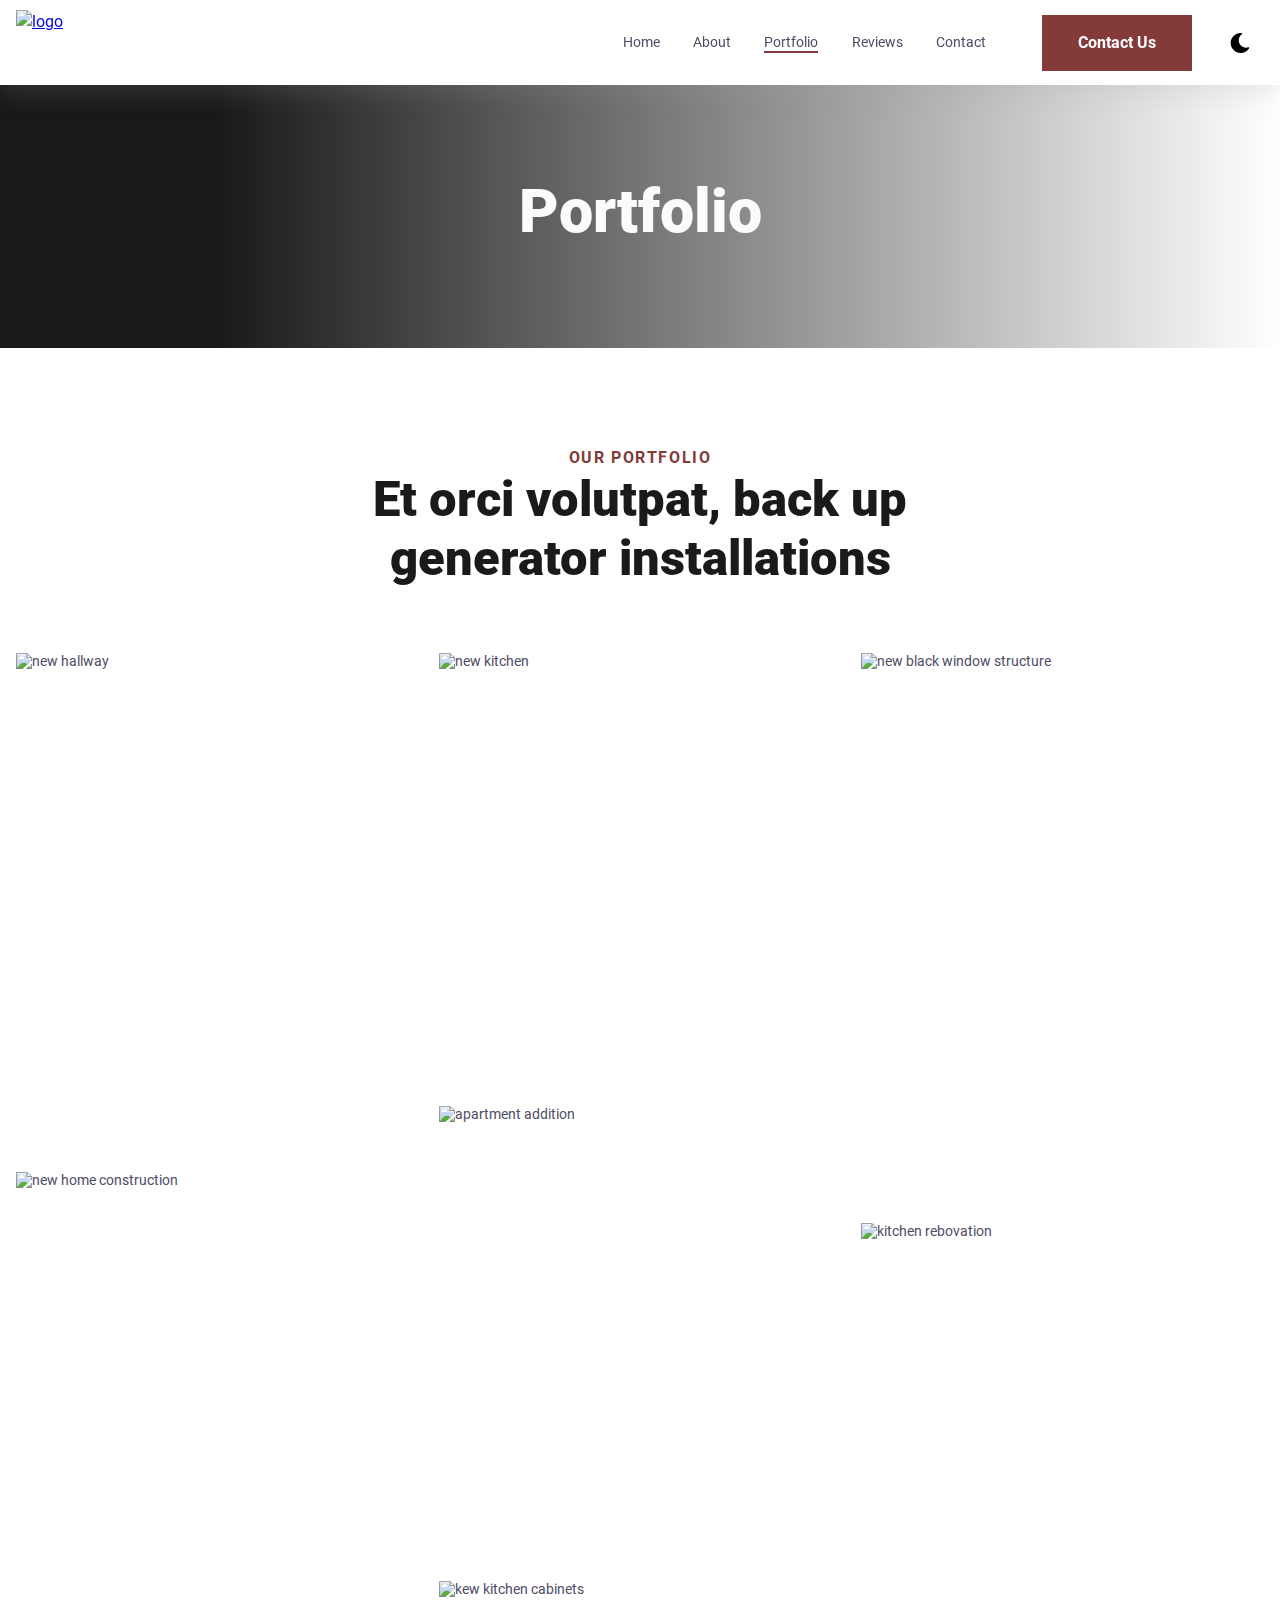
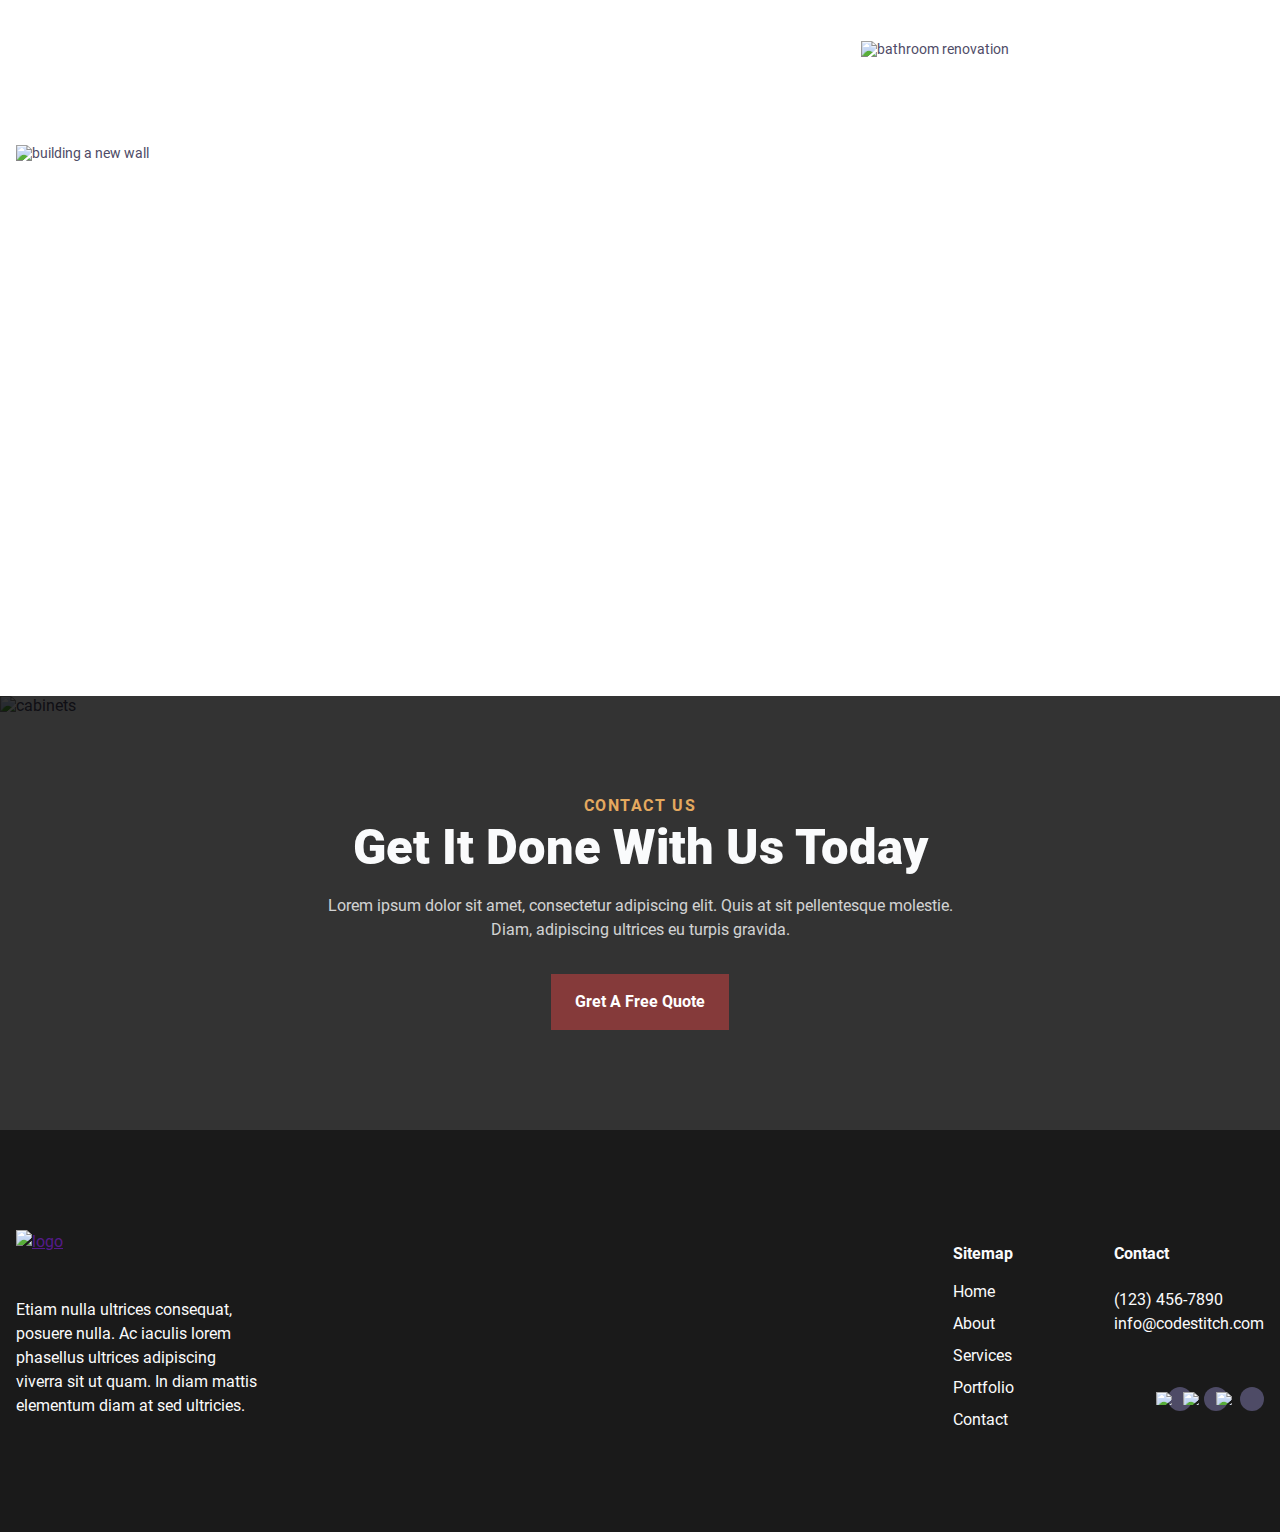
==== services.html @ 7a1024f4 "Initial Commit" ====
<!DOCTYPE html>
<html lang="en">
<head>
    <meta charset="UTF-8">
    <meta http-equiv="X-UA-Compatible" content="IE=edge">
    <meta name="viewport" content="width=device-width, initial-scale=1.0">

    <!--Swap our for actual link-->
    <link rel="canonical" href="https://www.website.com/">

    <meta name="description" content="Meta description for the page">
    <meta name="keywords" content="">

    <!--Social Media Display-->
    <meta property="og:title" content="Title that shows up on google searches"/>
    <meta property="og:description" content="Meta description for the page"/>
    <meta property="og:type" content="website" />
    <meta property="og:url" content="Official link for that page (https://www.site.com)"/>
    <meta property="og:image" content="/assets/images/social.jpg"/>
    <meta property="og:image:secure_url" content="/assets/images/social.jpg"/>

    <!--Favicons-->
    <link rel="apple-touch-icon" sizes="180x180" href="/assets/favicons/apple-touch-icon.png">
    <link rel="icon" type="image/png" sizes="32x32" href="/assets/favicons/favicon-32x32.png?v1">
    <link rel="icon" type="image/png" sizes="16x16" href="/assets/favicons/favicon-16x16.png">
    <link rel="manifest" href="/assets/favicons/site.webmanifest">
    <meta name="msapplication-TileColor" content="#da532c">
    <meta name="theme-color" content="#ffffff">

    <!-- Preload -->
    <link rel="preload" as="image" href="assets/images/logo-light.png">
    <link rel="preload" as="font" type="font/woff2" href="/assets/fonts/roboto-v29-latin-regular.woff2" crossorigin>
    <link rel="preload" as="font" type="font/woff2" href="/assets/fonts/roboto-v29-latin-700.woff2" crossorigin>

    <link rel="stylesheet" href="/css/core-styles.css">
    <link rel="stylesheet" href="/css/portfolio.css">
    <link rel="stylesheet" href="/css/dark.css">

    <title>Service Keyword Phrase | Company Name | City, State</title>
</head>
<body>
    <!--Screen reader skip main nav-->
    <a class="skip" aria-label="skip to main content" href="#main">Click To Skip To Main Content</a>

    <!-- ============================================ -->
    <!--                 Navigation                   -->
    <!-- ============================================ -->

    <header id="cs-navigation">
        <div class="cs-container">
            <!--Nav Logo-->
            <a href="/index.html" class="cs-logo" aria-label="back to home">
                <img src="https://csimg.nyc3.cdn.digitaloceanspaces.com/Icons%2Flogo-black.svg" alt="logo" width="210" height="29" aria-hidden="true" decoding="async">
            </a>
            <!--Navigation List-->
            <nav class="cs-nav" role="navigation">
                <!--Mobile Nav Toggle-->
                <button class="cs-toggle" aria-label="mobile menu toggle">
                    <div class="cs-box" aria-hidden="true">
                        <span class="cs-line cs-line1" aria-hidden="true"></span>
                        <span class="cs-line cs-line2" aria-hidden="true"></span>
                        <span class="cs-line cs-line3" aria-hidden="true"></span>
                    </div>
                </button>
                <!-- We need a wrapper div so we can set a fixed height on the cs-ul in case the nav list gets too long from too many dropdowns being opened and needs to have an overflow scroll. This wrapper acts as the background so it can go the full height of the screen and not cut off any overflowing nav items while the cs-ul stops short of the bottom of the screen, which keeps all nav items in view no matter how mnay there are-->
                <div class="cs-ul-wrapper">
                    <ul id="cs-expanded" class="cs-ul" aria-expanded="false">
                        <li class="cs-li">
                            <a href="/index.html" class="cs-li-link">
                                Home
                            </a>
                        </li>
                        <li class="cs-li">
                            <a href="/about.html" class="cs-li-link">
                                About
                            </a>
                        </li>
                        <li class="cs-li">
                            <a href="/portfolio.html" class="cs-li-link cs-active">
                                Portfolio
                            </a>
                        </li>
                        <li class="cs-li">
                            <a href="/reviews.html" class="cs-li-link">
                                Reviews
                            </a>
                        </li>
                        <li class="cs-li">
                            <a href="/contact.html" class="cs-li-link">
                                Contact
                            </a>
                        </li>
                    </ul>
                </div>
            </nav>
            <a href="/contact.html" class="cs-button-solid cs-nav-button">Contact Us</a>
            <!--Dark Mode toggle, uncomment button code if you want to enable a dark mode toggle-->
            <button id="dark-mode-toggle" aria-label="dark mode toggle">
                <svg class="cs-moon" xmlns="http://www.w3.org/2000/svg" viewBox="0 0 480 480" style="enable-background:new 0 0 480 480" xml:space="preserve"><path d="M459.782 347.328c-4.288-5.28-11.488-7.232-17.824-4.96-17.76 6.368-37.024 9.632-57.312 9.632-97.056 0-176-78.976-176-176 0-58.4 28.832-112.768 77.12-145.472 5.472-3.712 8.096-10.4 6.624-16.832S285.638 2.4 279.078 1.44C271.59.352 264.134 0 256.646 0c-132.352 0-240 107.648-240 240s107.648 240 240 240c84 0 160.416-42.688 204.352-114.176 3.552-5.792 3.04-13.184-1.216-18.496z"/></svg>
                <img class="cs-sun" aria-hidden="true" src="https://csimg.nyc3.cdn.digitaloceanspaces.com/Icons%2Fsun.svg" decoding="async" alt="moon" width="15" height="15">
            </button>
        </div>
    </header>

    <main id="main">
        <!-- ============================================ -->
        <!--                   Banner                     -->
        <!-- ============================================ -->

        <div id="banner-712">
            <div class="cs-container">
                <span class="cs-int-title">Portfolio</span>
            </div>
            <!--Background Image-->
            <picture class="cs-background">
                <!--Mobile Image-->
                <source media="(max-width: 600px)" srcset="https://csimg.nyc3.cdn.digitaloceanspaces.com/Images%2FMISC%2Fpills.jpg">
                <!--Tablet and above Image-->
                <source media="(min-width: 601px)" srcset="https://csimg.nyc3.cdn.digitaloceanspaces.com/Images%2FMISC%2Fpills.jpg">
                <img loading="lazy" decoding="async" src="https://csimg.nyc3.cdn.digitaloceanspaces.com/Images%2FMISC%2Fpills.jpg" alt="pills" width="1280" height="568" aria-hidden="true">
            </picture>
        </div>

        <!-- ============================================ -->
        <!--                   Gallery                    -->
        <!-- ============================================ -->

        <section id="gallery-48">
            <div class="cs-container">
                <div class="cs-content">
                    <span class="cs-topper">Our Portfolio</span>
                    <h2 class="cs-title">Et orci volutpat, back up generator installations</h2>
                </div>
                <div class="cs-image-group">
                    <div class="cs-row cs-row-1">
                        <!-- Row 1-->
                        <picture class="cs-picture cs-picture-1">
                            <source media="(max-width: 600px)" srcset="https://csimg.nyc3.digitaloceanspaces.com/Gallery/port1-m.jpg">
                            <source media="(min-width: 601px)" srcset="https://csimg.nyc3.digitaloceanspaces.com/Gallery/port1.jpg">
                            <img loading="lazy" decoding="async" src="https://csimg.nyc3.digitaloceanspaces.com/Gallery/port1.jpg" alt="new hallway" width="420" height="567">
                        </picture>
                        <picture class="cs-picture cs-picture-2">
                            <source media="(max-width: 600px)" srcset="https://csimg.nyc3.digitaloceanspaces.com/Gallery/port4-m.jpg">
                            <source media="(min-width: 601px)" srcset="https://csimg.nyc3.digitaloceanspaces.com/Gallery/port4.jpg">
                            <img loading="lazy" decoding="async" src="https://csimg.nyc3.digitaloceanspaces.com/Gallery/port4.jpg" alt="new home construction" width="420" height="630">
                        </picture>
                        <picture class="cs-picture cs-picture-3">
                            <source media="(max-width: 600px)" srcset="https://csimg.nyc3.digitaloceanspaces.com/Gallery/port7-m.jpg">
                            <source media="(min-width: 601px)" srcset="https://csimg.nyc3.digitaloceanspaces.com/Gallery/port7.jpg">
                            <img loading="lazy" decoding="async" src="https://csimg.nyc3.digitaloceanspaces.com/Gallery/port7.jpg" alt="building a new wall" width="420" height="512">
                        </picture>
                        <!-- To add more images, copy and paste this row's picture tags here in order from cs-picture-1 to cs-picture-3 and they will maintain the same layout-->
                    </div>
                    <!-- Row 2 -->
                    <div class="cs-row cs-row-2">
                        <picture class="cs-picture cs-picture-1">
                            <source media="(max-width: 600px)" srcset="https://csimg.nyc3.digitaloceanspaces.com/Gallery/port2-m.jpg">
                            <source media="(min-width: 601px)" srcset="https://csimg.nyc3.digitaloceanspaces.com/Gallery/port2.jpg">
                            <img loading="lazy" decoding="async" src="https://csimg.nyc3.digitaloceanspaces.com/Gallery/port2.jpg" alt="new kitchen" width="420" height="492">
                        </picture>
                        <picture class="cs-picture cs-picture-2">
                            <source media="(max-width: 600px)" srcset="https://csimg.nyc3.digitaloceanspaces.com/Gallery/port5-m.jpg">
                            <source media="(min-width: 601px)" srcset="https://csimg.nyc3.digitaloceanspaces.com/Gallery/port5.jpg">
                            <img loading="lazy" decoding="async" src="https://csimg.nyc3.digitaloceanspaces.com/Gallery/port5.jpg" alt="apartment addition" width="420" height="517">
                        </picture>
                        <picture class="cs-picture cs-picture-3">
                            <source media="(max-width: 600px)" srcset="https://csimg.nyc3.digitaloceanspaces.com/Gallery/port8-m.jpg">
                            <source media="(min-width: 601px)" srcset="https://csimg.nyc3.digitaloceanspaces.com/Gallery/port8.jpg">
                            <img loading="lazy" decoding="async" src="https://csimg.nyc3.digitaloceanspaces.com/Gallery/port8.jpg" alt="kew kitchen cabinets" width="420" height="629">
                        </picture>
                        <!-- To add more images, copy and paste this row's picture tags here in order from cs-picture-1 to cs-picture-3 and they will maintain the same layout-->
                    </div>
                    <!-- Row 3 -->
                    <div class="cs-row cs-row-3">
                        <picture class="cs-picture cs-picture-1">
                            <source media="(max-width: 600px)" srcset="https://csimg.nyc3.digitaloceanspaces.com/Gallery/port3-m.jpg">
                            <source media="(min-width: 601px)" srcset="https://csimg.nyc3.digitaloceanspaces.com/Gallery/port3.jpg">
                            <img loading="lazy" decoding="async" src="https://csimg.nyc3.digitaloceanspaces.com/Gallery/port3.jpg" alt="new black window structure" width="420" height="625">
                        </picture>
                        <picture class="cs-picture cs-picture-2">
                            <source media="(max-width: 600px)" srcset="https://csimg.nyc3.digitaloceanspaces.com/Gallery/port6-m.jpg">
                            <source media="(min-width: 601px)" srcset="https://csimg.nyc3.digitaloceanspaces.com/Gallery/port6.jpg">
                            <img loading="lazy" decoding="async" src="https://csimg.nyc3.digitaloceanspaces.com/Gallery/port6.jpg" alt="kitchen rebovation" width="420" height="452">
                        </picture>
                        <picture class="cs-picture cs-picture-3">
                            <source media="(max-width: 600px)" srcset="https://csimg.nyc3.digitaloceanspaces.com/Gallery/port9-m.jpg">
                            <source media="(min-width: 601px)" srcset="https://csimg.nyc3.digitaloceanspaces.com/Gallery/port9.jpg">
                            <img loading="lazy" decoding="async" src="https://csimg.nyc3.digitaloceanspaces.com/Gallery/port9.jpg" alt="bathroom renovation" width="420" height="629">
                        </picture>
                        <!-- To add more images, copy and paste this row's picture tags here in order from cs-picture-1 to cs-picture-3 and they will maintain the same layout-->
                    </div>
                </div>
            </div>
        </section>                   
                                
        <!-- ============================================ -->
        <!--                     CTA                      -->
        <!-- ============================================ -->

        <section id="cta-51">
            <div class="cs-container">
                <div class="cs-content">
                    <span class="cs-topper">Contact Us</span>
                    <h2 class="cs-title">Get It Done With Us Today</h2>
                    <p class="cs-text">
                        Lorem ipsum dolor sit amet, consectetur adipiscing elit. Quis at sit pellentesque molestie.  Diam, adipiscing ultrices eu turpis gravida.
                    </p>
                    <a href="" class="cs-button-solid">Gret A Free Quote</a>
                </div>
            </div>
            <!-- Background Image-->
            <picture class="cs-picture">
                <source media="(max-width: 600px)" srcset="https://csimg.nyc3.digitaloceanspaces.com/CTA/cabinets-m.jpg">
                <source media="(min-width: 601px)" srcset="https://csimg.nyc3.digitaloceanspaces.com/CTA/cabinets.jpg">
                <img loading="lazy" decoding="async" src="https://csimg.nyc3.digitaloceanspaces.com/CTA/cabinets.jpg" alt="cabinets" width="1920" height="1280" aria-hidden="true">
            </picture>
        </section>                                          
    </main>

    <!-- ============================================ -->
    <!--                   Footer                     -->
    <!-- ============================================ -->

    <footer id="cs-footer-269">
        <div class="cs-container">
            <!-- Logo Group -->
            <div class="cs-logo-group">
                <a aria-label="go back to home" class="cs-logo" href="">
                    <img class="cs-logo-img" aria-hidden="true" loading="lazy" decoding="async" src="https://csimg.nyc3.digitaloceanspaces.com/Footer/logo-light.svg" alt="logo" width="240" height="32">
                </a>
                <p class="cs-text">
                    Etiam nulla ultrices consequat, posuere nulla. Ac iaculis lorem phasellus ultrices adipiscing viverra sit ut quam. In diam mattis elementum diam at sed ultricies.
                </p>
            </div>
            <!-- Links -->
            <ul class="cs-nav">
                <li class="cs-nav-li">
                    <span class="cs-header">Sitemap</span>
                </li>
                <li class="cs-nav-li">
                    <a class="cs-nav-link" href="">Home</a>
                </li>
                <li class="cs-nav-li">
                    <a class="cs-nav-link" href="">About</a>
                </li>
                <li class="cs-nav-li">
                    <a class="cs-nav-link" href="">Services</a>
                </li>
                <li class="cs-nav-li">
                    <a class="cs-nav-link" href="">Portfolio</a>
                </li>
                <li class="cs-nav-li">
                    <a class="cs-nav-link" href="">Contact</a>
                </li>
            </ul>
            <!-- Contact Info -->
            <ul class="cs-contact">
                <li class="cs-nav-li">
                    <span class="cs-header">Contact</span>
                </li>
                <li class="cs-contact-li">
                    <a class="cs-contact-link" href="tel: 123-456-7890">(123) 456-7890</a>
                </li>
                <li class="cs-contact-li">
                    <a class="cs-contact-link" href="mailto:info@codestitch.com">info@codestitch.com</a>
                </li>
                <!-- Social Media -->
                <li class="cs-contact-li cs-social-group">
                    <div class="cs-social">
                        <a class="cs-social-link" aria-label="visit google profile" href="">
                            <img class="cs-social-img" aria-hidden="true" loading="lazy" decoding="async" src="https://csimg.nyc3.digitaloceanspaces.com/Social/google.svg" alt="google" width="11" height="11">
                        </a>
                        <a class="cs-social-link" aria-label="visit facebook profile" href="">
                            <img class="cs-social-img" aria-hidden="true" loading="lazy" decoding="async" src="https://csimg.nyc3.digitaloceanspaces.com/Social/Facebook.svg" alt="facebook" width="6" height="11">
                        </a>
                        <a class="cs-social-link" aria-label="visit instagram profile" href="">
                            <img class="cs-social-img" aria-hidden="true" loading="lazy" decoding="async" src="https://csimg.nyc3.digitaloceanspaces.com/Social/instagram.svg" alt="instagram" width="11" height="11">
                        </a>
                    </div>
                </li>
            </ul>
        </div>
    </footer>
                                

    <script defer src="/assets/js/nav.js"></script>
</body>
</html>
---- css/core-styles.css ----
/*-- -------------------------- -->
<---        Core Styles         -->
<--- -------------------------- -*/
/* Mobile */
@media only screen and (min-width: 0rem) {
  :root {
    --primary: #853A3A;
    --primaryLight: #001F3F;
    --secondary: #E4A95F;
    --secondaryLight: #FFBA43;
    --headerColor: #1a1a1a;
    --bodyTextColor: #4E4B66;
    --bodyTextColorWhite: #FAFBFC;
    /* 13px - 16px */
    --topperFontSize: clamp(0.8125rem, 1.6vw, 1rem);
    /* 31px - 49px */
    --headerFontSize: clamp(1.9375rem, 3.9vw, 3.0625rem);
    --bodyFontSize: 1rem;
    /* 60px - 100px top and bottom */
    --sectionPadding: clamp(3.75rem, 7.82vw, 6.25rem) 1rem;
  }
  /* roboto-regular - latin */
  @font-face {
    font-family: 'Roboto';
    font-style: normal;
    font-weight: 400;
    src: local(''), url('/assets/fonts/roboto-v29-latin-regular.woff2') format('woff2'), /* Chrome 26+, Opera 23+, Firefox 39+ */ url('/assets/fonts/roboto-v29-latin-regular.woff') format('woff');
    
    /* Chrome 6+, Firefox 3.6+, IE 9+, Safari 5.1+ */
  }
  /* roboto-700 - latin */
  @font-face {
    font-family: 'Roboto';
    font-style: normal;
    font-weight: 700;
    src: local(''), url('/assets/fonts/roboto-v29-latin-700.woff2') format('woff2'), /* Chrome 26+, Opera 23+, Firefox 39+ */ url('/assets/fonts/roboto-v29-latin-700.woff') format('woff');
    
    /* Chrome 6+, Firefox 3.6+, IE 9+, Safari 5.1+ */
  }
  /* roboto-900 - latin */
  @font-face {
    font-family: 'Roboto';
    font-style: normal;
    font-weight: 900;
    src: local(''), url('/assets/fonts/roboto-v29-latin-900.woff2') format('woff2'), /* Chrome 26+, Opera 23+, Firefox 39+ */ url('/assets/fonts/roboto-v29-latin-900.woff') format('woff');
    
    /* Chrome 6+, Firefox 3.6+, IE 9+, Safari 5.1+ */
  }
  body,
  html {
    margin: 0;
    padding: 0;
    font-size: 100%;
    font-family: 'Roboto', Arial, sans-serif;
    color: var(--bodyTextColor);
    overflow-x: hidden;
  }
  *,
  *:before,
  *:after {
    margin: 0;
    padding: 0;
    box-sizing: border-box;
  }
  body {
    transition: background-color 0.3s;
  }
  .container {
    position: relative;
    width: 92%;
    margin: auto;
  }
  h1,
  h2,
  h3,
  h4,
  h5,
  h6 {
    margin: 0;
    color: var(--headerColor);
  }
  p,
  li,
  a {
    font-size: 1rem;
    line-height: 1.5em;
    margin: 0;
  }
  p,
  li {
    color: var(--bodyTextColor);
  }
  a:hover,
  button:hover {
    cursor: pointer;
  }
  .cs-topper {
    font-size: var(--topperFontSize);
    line-height: 1.2em;
    text-transform: uppercase;
    text-align: inherit;
    letter-spacing: .1em;
    font-weight: 700;
    color: var(--primary);
    margin-bottom: 0.25rem;
    display: block;
  }
  body.dark-mode .cs-topper {
    color: var(--secondary);
  }
  .cs-title {
    font-size: var(--headerFontSize);
    font-weight: 900;
    line-height: 1.2em;
    text-align: inherit;
    max-width: 43.75rem;
    margin: 0 0 1rem 0;
    color: var(--headerColor);
    position: relative;
  }
  .cs-text {
    font-size: var(--bodyFontSize);
    line-height: 1.5em;
    text-align: inherit;
    width: 100%;
    max-width: 40.625rem;
    margin: 0;
    color: var(--bodyTextColor);
  }
  .cs-button-solid {
    font-size: 1rem;
    /* 46px - 56px */
    line-height: clamp(2.875rem, 5.5vw, 3.5rem);
    text-decoration: none;
    font-weight: 700;
    text-align: center;
    margin: 0;
    color: #fff;
    min-width: 9.375rem;
    padding: 0 1.5rem;
    background-color: var(--primary);
    display: inline-block;
    position: relative;
    z-index: 1;
    /* prevents padding from adding to the width */
    box-sizing: border-box;
  }
  .cs-button-solid:before {
    content: '';
    position: absolute;
    height: 100%;
    width: 0%;
    background: #000;
    opacity: 1;
    top: 0;
    left: 0;
    z-index: -1;
    transition: width .3s;
  }
  .cs-button-solid:hover:before {
    width: 100%;
  }
  .skip {
    position: absolute;
    top: 0;
    left: 0;
    opacity: 0;
    z-index: -1111111;
  }
}
/*-- -------------------------- -->
<---      Dark Mode Toggle      -->
<--- -------------------------- -*/
/* Mobile */
@media only screen and (min-width: 0em) {
  body.dark-mode #dark-mode-toggle .cs-sun {
    transform: translate(-50%, -50%);
    opacity: 1;
  }
  body.dark-mode #dark-mode-toggle .cs-moon {
    transform: translate(-50%, -150%);
    opacity: 0;
    fill: #fff;
  }
  #dark-mode-toggle {
    display: block;
    position: absolute;
    top: 0.625rem;
    right: 4.375rem;
    width: 3rem;
    height: 3rem;
    background: transparent;
    border: none;
    overflow: hidden;
    padding: 0;
    z-index: 1000;
  }
  #dark-mode-toggle img,
  #dark-mode-toggle svg {
    position: absolute;
    top: 50%;
    left: 50%;
    transform: translate(-50%, -50%);
    width: 1.25rem;
    height: 1.25rem;
    pointer-events: none;
  }
  #dark-mode-toggle .cs-moon {
    z-index: 2;
    transition: transform .3s, opacity .3s;
  }
  #dark-mode-toggle .cs-sun {
    z-index: 1;
    transform: translate(-50%, 100%);
    opacity: 0;
    transition: transform .3s, opacity .3s;
  }
}
/* Desktop */
@media only screen and (min-width: 64em) {
  #dark-mode-toggle {
    position: relative;
    transform: none;
    top: auto;
    right: auto;
    margin: 0;
  }
  #dark-mode-toggle:hover {
    cursor: pointer;
  }
}
/*-- -------------------------- -->
<---     Mobile Navigation      -->
<--- -------------------------- -*/
/* Mobile - 1023px */
@media only screen and (max-width: 63.9375rem) {
  body.cs-open {
    overflow: hidden;
  }
  #cs-navigation {
    width: 100%;
    padding: 0.75rem 1rem;
    /* prevents padding from affecting height and width */
    box-sizing: border-box;
    background-color: #fff;
    box-shadow: rgba(149, 157, 165, 0.2) 0px 8px 24px;
    position: fixed;
    z-index: 10000;
  }
  #cs-navigation:before {
    content: '';
    width: 100%;
    height: 0vh;
    background: rgba(0, 0, 0, 0.6);
    -webkit-backdrop-filter: blur(10px);
    backdrop-filter: blur(10px);
    position: absolute;
    display: block;
    top: 100%;
    right: 0;
    z-index: -1100;
    opacity: 0;
    transition: height .5s, opacity .5s;
  }
  #cs-navigation.cs-active:before {
    height: 150vh;
    opacity: 1;
  }
  #cs-navigation.cs-active .cs-ul-wrapper {
    opacity: 1;
    transform: scaleY(1);
    transition-delay: .15s;
  }
  #cs-navigation.cs-active .cs-li {
    transform: translateY(0);
    opacity: 1;
  }
  #cs-navigation .cs-container {
    width: 100%;
    display: flex;
    justify-content: flex-end;
    align-items: center;
  }
  #cs-navigation .cs-logo {
    width: 40%;
    max-width: 9.125rem;
    height: 100%;
    margin: 0 auto 0 0;
    padding: 0;
    /* prevents padding from affecting height and width */
    box-sizing: border-box;
    display: flex;
    justify-content: center;
    align-items: center;
    z-index: 10;
  }
  #cs-navigation .cs-logo img {
    width: 100%;
    height: 100%;
    /* ensures the image never overflows the container. It stays contained within it's width and height and expands to fill it then stops once it reaches an edge */
    object-fit: contain;
  }
  #cs-navigation .cs-toggle {
    /* 44px - 48px */
    width: clamp(2.75rem, 6vw, 3rem);
    height: clamp(2.75rem, 6vw, 3rem);
    margin: 0 0 0 auto;
    border-radius: 0.25rem;
    background-color: transparent;
    border: none;
    display: flex;
    justify-content: center;
    align-items: center;
  }
  #cs-navigation .cs-active .cs-line1 {
    top: 50%;
    transform: translate(-50%, -50%) rotate(225deg);
  }
  #cs-navigation .cs-active .cs-line2 {
    top: 50%;
    transform-origin: center;
    transform: translate(-50%, -50%) translateY(0) rotate(-225deg);
  }
  #cs-navigation .cs-active .cs-line3 {
    bottom: 100%;
    opacity: 0;
  }
  #cs-navigation .cs-box {
    /* 24px - 28px */
    width: clamp(1.5rem, 2vw, 1.75rem);
    /* 14px - 16px */
    height: clamp(0.875rem, 1.5vw, 1rem);
    position: relative;
  }
  #cs-navigation .cs-line {
    width: 100%;
    height: 2px;
    border-radius: 2px;
    background-color: #1a1a1a;
    position: absolute;
    left: 50%;
    transform: translateX(-50%);
  }
  #cs-navigation .cs-line1 {
    top: 0;
    transform-origin: center;
    transition: transform .5s, top .3S, left .3S;
    animation-duration: .7s;
    animation-timing-function: ease;
    animation-fill-mode: forwards;
    animation-direction: normal;
  }
  #cs-navigation .cs-line2 {
    top: 50%;
    transform: translateX(-50%) translateY(-50%);
    transition: top .3s, left .3s, transform .5s;
    animation-duration: .7s;
    animation-timing-function: ease;
    animation-fill-mode: forwards;
    animation-direction: normal;
  }
  #cs-navigation .cs-line3 {
    bottom: 0;
    transition: bottom .3s, opacity .3s;
  }
  #cs-navigation .cs-ul-wrapper {
    width: 100%;
    height: auto;
    padding-bottom: 2.4em;
    opacity: 0;
    background-color: #fff;
    box-shadow: inset rgba(0, 0, 0, 0.2) 0px 8px 24px;
    overflow: hidden;
    position: absolute;
    top: 100%;
    left: 0;
    z-index: -1;
    transform: scaleY(0);
    transform-origin: top;
    transition: transform .4s, opacity .3s;
  }
  #cs-navigation .cs-ul {
    margin: 0;
    padding: 3rem 0 0 0;
    width: 100%;
    height: auto;
    max-height: 65vh;
    overflow: scroll;
    display: flex;
    justify-content: flex-start;
    flex-direction: column;
    align-items: center;
    gap: 1.25rem;
  }
  #cs-navigation .cs-li {
    width: 100%;
    text-align: center;
    list-style: none;
    margin-right: 0;
    /* transition from these values */
    transform: translateY(-4.375rem);
    opacity: 0;
    transition: transform .6s, opacity .9s;
  }
  #cs-navigation .cs-li:nth-of-type(1) {
    transition-delay: .05s;
  }
  #cs-navigation .cs-li:nth-of-type(2) {
    transition-delay: .1s;
  }
  #cs-navigation .cs-li:nth-of-type(3) {
    transition-delay: .15s;
  }
  #cs-navigation .cs-li:nth-of-type(4) {
    transition-delay: .2s;
  }
  #cs-navigation .cs-li:nth-of-type(5) {
    transition-delay: .25s;
  }
  #cs-navigation .cs-li:nth-of-type(6) {
    transition-delay: .3s;
  }
  #cs-navigation .cs-li:nth-of-type(7) {
    transition-delay: .35s;
  }
  #cs-navigation .cs-li:nth-of-type(8) {
    transition-delay: .4s;
  }
  #cs-navigation .cs-li:nth-of-type(9) {
    transition-delay: .45s;
  }
  #cs-navigation .cs-li:nth-of-type(10) {
    transition-delay: .5s;
  }
  #cs-navigation .cs-li:nth-of-type(11) {
    transition-delay: .55s;
  }
  #cs-navigation .cs-li:nth-of-type(12) {
    transition-delay: .6s;
  }
  #cs-navigation .cs-li:nth-of-type(13) {
    transition-delay: .65s;
  }
  #cs-navigation .cs-li-link {
    /* 16px - 24px */
    font-size: clamp(1rem, 2.5vw, 1.5rem);
    line-height: 1.2em;
    text-decoration: none;
    margin: 0;
    color: var(--headerColor);
    display: inline-block;
    position: relative;
  }
  #cs-navigation .cs-li-link:before {
    /* active state underline */
    content: '';
    width: 100%;
    height: 1px;
    background: var(--secondary);
    opacity: 1;
    position: absolute;
    display: none;
    bottom: -0.125rem;
    left: 0;
  }
  #cs-navigation .cs-li-link.cs-active:before {
    display: block;
  }
  #cs-navigation .cs-button-solid {
    display: none;
  }
}
/* Dark Mode */
@media only screen and (max-width: 63.9375rem) {
  body.dark-mode #cs-navigation {
    background-color: var(--dark);
  }
  body.dark-mode #cs-navigation .cs-logo {
    /* makes it white */
    filter: grayscale(1) brightness(1000%);
  }
  body.dark-mode #cs-navigation .cs-line {
    background-color: #fff;
  }
  body.dark-mode #cs-navigation .cs-ul-wrapper {
    background-color: var(--medium);
  }
  body.dark-mode #cs-navigation .cs-li-link {
    color: var(--bodyTextColorWhite);
  }
}
/*-- -------------------------- -->
<---     Desktop Navigation     -->
<--- -------------------------- -*/
/* Small Desktop - 1024px */
@media only screen and (min-width: 64rem) {
  #cs-navigation {
    width: 100%;
    padding: 0 1rem;
    /* prevents padding from affecting height and width */
    box-sizing: border-box;
    background-color: #fff;
    box-shadow: rgba(149, 157, 165, 0.2) 0px 8px 24px;
    position: fixed;
    z-index: 10000;
  }
  #cs-navigation .cs-container {
    width: 100%;
    max-width: 80rem;
    margin: auto;
    display: flex;
    justify-content: flex-end;
    align-items: center;
    gap: 1.5rem;
  }
  #cs-navigation .cs-toggle {
    display: none;
  }
  #cs-navigation .cs-logo {
    width: 18.4%;
    max-width: 21.875rem;
    height: 4.0625rem;
    /* margin-right auto pushes everything away from it to the right */
    margin: 0 auto 0 0;
    padding: 0;
    display: flex;
    justify-content: center;
    align-items: center;
    z-index: 100;
  }
  #cs-navigation .cs-logo img {
    width: 100%;
    height: 100%;
    /* ensures the image never overflows the container. It stays contained within it's width and height and expands to fill it then stops once it reaches an edge */
    object-fit: contain;
  }
  #cs-navigation .cs-ul {
    width: 100%;
    margin: 0 2rem 0 0;
    padding: 0;
    display: flex;
    justify-content: flex-start;
    align-items: center;
    /* 20px - 36px */
    gap: clamp(1.25rem, 2.6vw, 2.25rem);
  }
  #cs-navigation .cs-li {
    list-style: none;
    padding: 2rem 0;
    /* prevent flexbox from squishing it */
    flex: none;
  }
  #cs-navigation .cs-li-link {
    /* 14px - 16px */
    font-size: clamp(0.875rem, 1vw, 1rem);
    line-height: 1.5em;
    text-decoration: none;
    margin: 0;
    color: var(--bodyTextColor);
    display: block;
    position: relative;
  }
  #cs-navigation .cs-li-link:hover:before {
    width: 100%;
  }
  #cs-navigation .cs-li-link.cs-active:before {
    width: 100%;
  }
  #cs-navigation .cs-li-link:before {
    /* active state underline */
    content: '';
    width: 0%;
    height: 2px;
    background: var(--primary);
    opacity: 1;
    position: absolute;
    display: block;
    bottom: 0rem;
    left: 0;
    transition: width .3s;
  }
}
/* Dark Mode */
@media only screen and (min-width: 64rem) {
  body.dark-mode #cs-navigation {
    background-color: var(--dark);
  }
  body.dark-mode #cs-navigation .cs-logo {
    /* makes it turn white */
    filter: grayscale(1) brightness(1000%);
  }
  body.dark-mode #cs-navigation .cs-li-link {
    color: var(--bodyTextColorWhite);
  }
  body.dark-mode #cs-navigation .cs-li-link:before {
    background-color: var(--secondary);
  }
}
/*-- -------------------------- -->
<---          Banner            -->
<--- -------------------------- -*/
/* Mobile - 360px */
@media only screen and (min-width: 0rem) {
  #banner-712 {
    /* 175px - 200px top */
    padding: clamp(10.9375rem, 10vw, 12.5rem) 1rem 6.25rem;
    position: relative;
    z-index: 1;
  }
  #banner-712 .cs-container {
    text-align: center;
    width: 100%;
    max-width: 80rem;
    margin: auto;
    display: flex;
    justify-content: center;
    align-items: center;
    flex-direction: column;
    gap: 1rem;
  }
  #banner-712 .cs-int-title {
    /* 39px - 61px */
    font-size: clamp(2.4375rem, 6.4vw, 3.8125rem);
    font-weight: 900;
    line-height: 1.2em;
    text-align: inherit;
    margin: 0;
    color: var(--bodyTextColorWhite);
    position: relative;
  }
  #banner-712 .cs-background {
    width: 100%;
    height: 100%;
    display: block;
    position: absolute;
    top: 0;
    left: 0;
    z-index: -1;
  }
  #banner-712 .cs-background:before {
    /* background color overlay */
    content: '';
    position: absolute;
    display: block;
    height: 100%;
    width: 100%;
    background: #000;
    opacity: .75;
    top: 0;
    left: 0;
    z-index: 1;
  }
  #banner-712 .cs-background img {
    position: absolute;
    top: 0;
    left: 0;
    height: 100%;
    width: 100%;
    /* Makes img tag act as a background image */
    object-fit: cover;
  }
}
/* Tablet - 768px */
@media only screen and (min-width: 48rem) {
  #banner-712 .cs-background:before {
    opacity: 1;
    background: linear-gradient(90.01deg, rgba(0, 0, 0, 0.9) 16.86%, rgba(0, 0, 0, 0) 100%);
  }
}
/*-- -------------------------- -->
<---          Footer            -->
<--- -------------------------- -*/
/* Mobile - 360px */
@media only screen and (min-width: 0rem) {
  #cs-footer-269 {
    /* 60px - 100px top and bottom */
    padding: clamp(3.75rem, 7.82vw, 6.25rem) 1rem;
    background-color: #1a1a1a;
    /* Navigation Links */
    /* Contact Links */
  }
  #cs-footer-269 .cs-container {
    width: 100%;
    /* reset on tablet */
    max-width: 34.375rem;
    margin: auto;
    display: flex;
    justify-content: flex-start;
    align-items: flex-start;
    flex-wrap: wrap;
    /* 68px - 100px */
    column-gap: clamp(4.25rem, calc(10%), 6.25rem);
  }
  #cs-footer-269 .cs-logo-group {
    /* takes up all the space, lets the other ul's wrap below it */
    width: 100%;
    position: relative;
  }
  #cs-footer-269 .cs-logo {
    /* 210px - 240px */
    width: clamp(13.125rem, 8vw, 15rem);
    height: auto;
    display: block;
    /* 28px - 44px */
    margin-bottom: clamp(1.75rem, 4.17vw, 2.75rem);
  }
  #cs-footer-269 .cs-logo-img {
    width: 100%;
    height: auto;
  }
  #cs-footer-269 .cs-text {
    /* 14px - 16px */
    font-size: clamp(0.875rem, 2.5vw, 1rem);
    line-height: 1.5em;
    margin: 0;
    margin-bottom: 2rem;
    /* changes to 305px at desktop */
    max-width: 33.75rem;
    color: var(--bodyTextColorWhite);
  }
  #cs-footer-269 .cs-nav {
    padding: 0;
    margin: 0;
  }
  #cs-footer-269 .cs-nav-li {
    list-style: none;
    line-height: 1.5em;
    margin-bottom: 0.5rem;
  }
  #cs-footer-269 .cs-nav-li:last-of-type {
    margin-bottom: 0;
  }
  #cs-footer-269 .cs-header {
    font-size: 1rem;
    line-height: 1.5em;
    font-weight: 700;
    margin-bottom: 0.875rem;
    color: var(--bodyTextColorWhite);
    position: relative;
    display: block;
  }
  #cs-footer-269 .cs-nav-link {
    font-size: 1rem;
    text-decoration: none;
    line-height: 1.5em;
    color: var(--bodyTextColorWhite);
    position: relative;
  }
  #cs-footer-269 .cs-nav-link:before {
    /* underline */
    content: '';
    width: 0%;
    height: 0.125rem;
    /* current color of the parent */
    background: currentColor;
    opacity: 1;
    position: absolute;
    display: block;
    bottom: -0.125rem;
    left: 0;
    transition: width .3s;
  }
  #cs-footer-269 .cs-nav-link:hover:before {
    width: 100%;
  }
  #cs-footer-269 .cs-contact {
    margin: 0;
    padding: 0;
    width: auto;
    display: flex;
    flex-direction: column;
    align-self: stretch;
  }
  #cs-footer-269 .cs-contact-li {
    list-style: none;
    margin-bottom: 0rem;
  }
  #cs-footer-269 .cs-contact-li:last-of-type {
    margin-bottom: 0;
  }
  #cs-footer-269 .cs-contact-link {
    font-size: 1rem;
    text-decoration: none;
    line-height: 1.5em;
    text-align: left;
    color: var(--bodyTextColorWhite);
    display: inline-block;
  }
  #cs-footer-269 .cs-contact-link:hover {
    text-decoration: underline;
  }
  #cs-footer-269 .cs-address {
    font-size: 1rem;
    margin-bottom: 1.25rem;
  }
  #cs-footer-269 .cs-social-group {
    /* pushes away from the other flex items */
    margin-top: auto;
    margin-left: auto;
  }
  #cs-footer-269 .cs-social {
    display: inline-flex;
    justify-content: flex-start;
    gap: 0.75rem;
  }
  #cs-footer-269 .cs-social-link {
    width: 1.5rem;
    height: 1.5rem;
    background-color: #4E4B66;
    border-radius: 50%;
    display: flex;
    justify-content: center;
    align-items: center;
    position: relative;
    z-index: 1;
    transition: transform 0.3s, background-color 0.3s;
  }
  #cs-footer-269 .cs-social-link:hover {
    background-color: var(--primary);
    transform: translateY(-0.1875rem);
  }
  #cs-footer-269 .cs-social-img {
    height: 0.8125rem;
    width: auto;
    display: block;
  }
}
/* Tablet - 768px */
@media only screen and (min-width: 48rem) {
  #cs-footer-269 .cs-container {
    max-width: 80rem;
    row-gap: 0;
  }
  #cs-footer-269 .cs-logo-group {
    width: auto;
    /* pushes everything to the right of it as far as possible in a flexbox */
    margin-right: auto;
  }
  #cs-footer-269 .cs-text {
    width: 80%;
    max-width: 19.0625rem;
    margin: 0;
  }
  #cs-footer-269 .cs-nav,
  #cs-footer-269 .cs-contact {
    /* 8px - 12px */
    margin-top: clamp(0.5rem, 1.2vw, 0.75rem);
  }
}
---- css/portfolio.css ----
/*-- -------------------------- -->
<---          Gallery           -->
<--- -------------------------- -*/
/* Mobile - 360px */
@media only screen and (min-width: 0rem) {
  #gallery-48 {
    padding: var(--sectionPadding);
    position: relative;
  }
  #gallery-48 .cs-container {
    width: 100%;
    max-width: 80rem;
    margin: auto;
    display: flex;
    flex-direction: column;
    align-items: center;
    /* 48px - 64px */
    gap: clamp(3rem, 6vw, 4rem);
  }
  #gallery-48 .cs-content {
    /* set text align to left if content needs to be left aligned */
    text-align: center;
    width: 100%;
    display: flex;
    flex-direction: column;
    /* centers content horizontally, set to flex-start to left align */
    align-items: center;
  }
  #gallery-48 .cs-topper {
    font-size: var(--topperFontSize);
    line-height: 1.2em;
    text-transform: uppercase;
    text-align: inherit;
    letter-spacing: .1em;
    font-weight: 700;
    color: var(--primary);
    margin-bottom: 0.25rem;
    display: block;
  }
  #gallery-48 .cs-title {
    font-size: var(--headerFontSize);
    font-weight: 900;
    line-height: 1.2em;
    text-align: inherit;
    max-width: 43.75rem;
    margin: 0 0 1rem 0;
    color: var(--headerColor);
    position: relative;
  }
  #gallery-48 .cs-title {
    /* Override.  cs-topper cs-title and first cs-text should be removed and put into your global css sheet so it can control every instance of them on your site and is consistent. This selector is a section specific override that stays inside this stitch */
    margin: 0;
    max-width: 20ch;
  }
  #gallery-48 .cs-image-group {
    /* used rem so it doesn't scale with the font size of on parent */
    font-size: min(1.1vw, 1em);
    width: 100%;
    padding: 0;
    margin: 0;
    display: flex;
    justify-content: space-between;
    align-items: flex-start;
    /* 8px - 20px */
    gap: clamp(0.5rem, 2vw, 1.25rem);
  }
  #gallery-48 .cs-row {
    width: 100%;
    display: flex;
    flex-direction: column;
    justify-content: flex-start;
    align-items: center;
    /* 8px - 20px */
    gap: clamp(0.5rem, 2vw, 1.25rem);
  }
  #gallery-48 .cs-picture {
    width: 100%;
    position: relative;
    display: block;
  }
  #gallery-48 .cs-picture img {
    position: absolute;
    top: 0;
    left: 0;
    height: 100%;
    width: 100%;
    object-fit: cover;
  }
  #gallery-48 .cs-row-1 .cs-picture-1 {
    height: 35.4375em;
  }
  #gallery-48 .cs-row-1 .cs-picture-2 {
    height: 39.3125em;
  }
  #gallery-48 .cs-row-1 .cs-picture-3 {
    height: 32em;
  }
  #gallery-48 .cs-row-2 .cs-picture-1 {
    height: 30.75em;
  }
  #gallery-48 .cs-row-2 .cs-picture-2 {
    height: 32.3125em;
  }
  #gallery-48 .cs-row-2 .cs-picture-3 {
    height: 39.3125em;
  }
  #gallery-48 .cs-row-3 .cs-picture-1 {
    height: 39.0625em;
  }
  #gallery-48 .cs-row-3 .cs-picture-2 {
    height: 28.25em;
  }
  #gallery-48 .cs-row-3 .cs-picture-3 {
    height: 39.3125em;
  }
}
/* Dark Mode */
@media only screen and (min-width: 0rem) {
  body.dark-mode #gallery-48 .cs-title {
    color: var(--bodyTextColorWhite);
  }
}
/*-- -------------------------- -->
<---            CTA             -->
<--- -------------------------- -*/
/* Mobile - 360px */
@media only screen and (min-width: 0rem) {
  #cta-51 {
    padding: var(--sectionPadding);
    position: relative;
  }
  #cta-51 .cs-container {
    width: 100%;
    max-width: 80rem;
    margin: auto;
    display: flex;
    flex-direction: column;
    align-items: center;
    /* 48px - 64px */
    gap: clamp(3rem, 6vw, 4rem);
  }
  #cta-51 .cs-content {
    /* set text align to left if content needs to be left aligned */
    text-align: center;
    width: 100%;
    display: flex;
    flex-direction: column;
    /* centers content horizontally, set to flex-start to left align */
    align-items: center;
  }
  #cta-51 .cs-topper {
    color: var(--secondary);
  }
  #cta-51 .cs-title,
  #cta-51 .cs-text {
    color: var(--bodyTextColorWhite);
  }
  #cta-51 .cs-text {
    /* Override.  cs-topper cs-title and first cs-text should be removed and put into your global css sheet so it can control every instance of them on your site and is consistent. This selector is a section specific override that stays inside this stitch */
    margin-bottom: 1rem;
    opacity: .8;
  }
  #cta-51 .cs-text:last-of-type {
    margin-bottom: 2rem;
  }
  #cta-51 .cs-picture {
    height: 100%;
    width: 100%;
    display: block;
    position: absolute;
    top: 0;
    left: 0;
    z-index: -1;
  }
  #cta-51 .cs-picture:before {
    /* black color overlay */
    content: '';
    position: absolute;
    display: block;
    height: 100%;
    width: 100%;
    background: #000;
    opacity: .8;
    top: 0;
    left: 0;
    z-index: 1;
  }
  #cta-51 .cs-picture img {
    position: absolute;
    top: 0;
    left: 0;
    height: 100%;
    width: 100%;
    object-fit: cover;
  }
}
---- css/dark.css ----
/* Add this as it's own dark.css file and linked on all pages */
/*-- -------------------------- -->
<---      Core Dark Styles      -->
<--- -------------------------- -*/
/* Mobile */
@media only screen and (min-width: 0rem) {
  :root {
    --dark: #121212;
    --medium: #282828;
    --accent: #404040;
    --bodyTextColorWhite: #FAFBFC;
  }
  body.dark-mode {
    background-color: var(--dark);
  }
  body.dark-mode p,
  body.dark-mode li,
  body.dark-mode h1,
  body.dark-mode h2,
  body.dark-mode h3,
  body.dark-mode h4,
  body.dark-mode h5,
  body.dark-mode h6,
  body.dark-mode .cs-title,
  body.dark-mode .cs-text,
  body.dark-mode .cs-li {
    color: var(--bodyTextColorWhite);
  }
  body.dark-mode .light {
    display: none;
  }
  body.dark-mode .dark {
    display: block !important;
  }
  .dark {
    /* class used to hide elements that only need to be seen when dark mode is enabled */
    display: none;
  }
}
/*-- -------------------------- -->
<---      Dark Mode Toggle      -->
<--- -------------------------- -*/
/* Mobile */
@media only screen and (min-width: 0rem) {
  body.dark-mode #dark-mode-toggle .sun {
    transform: translate(-50%, -50%);
    opacity: 1;
  }
  body.dark-mode #dark-mode-toggle .moon {
    transform: translate(-50%, -150%);
    opacity: 0;
  }
}
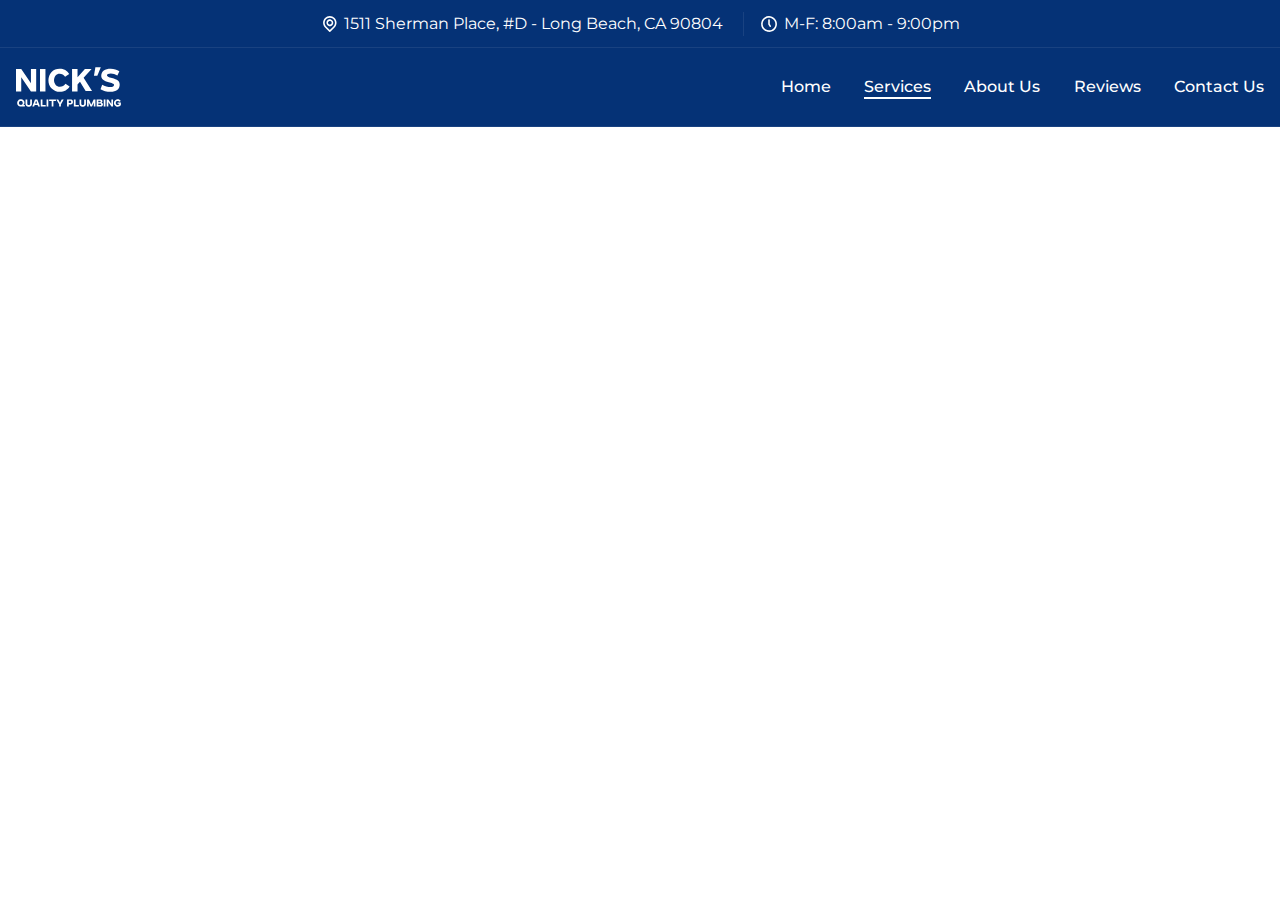
==== commit afb68445: "Edits" ====
--- a/services.html
+++ b/services.html
@@ -1,288 +1,236 @@
 <!DOCTYPE html>
 <html lang="en">
-<head>
-    <meta charset="UTF-8">
-    <meta http-equiv="X-UA-Compatible" content="IE=edge">
-    <meta name="viewport" content="width=device-width, initial-scale=1.0">
+  <head>
+    <meta charset="UTF-8" />
+    <meta http-equiv="X-UA-Compatible" content="IE=edge" />
+    <meta name="viewport" content="width=device-width, initial-scale=1.0" />
 
     <!--Swap our for actual link-->
-    <link rel="canonical" href="https://www.website.com/">
-
-    <meta name="description" content="Meta description for the page">
-    <meta name="keywords" content="">
+    <link rel="canonical" href="https://www.website.com/" />
+
+    <meta name="description" content="Meta description for the page" />
+    <meta name="keywords" content="" />
 
     <!--Social Media Display-->
-    <meta property="og:title" content="Title that shows up on google searches"/>
-    <meta property="og:description" content="Meta description for the page"/>
+    <meta
+      property="og:title"
+      content="Title that shows up on google searches" />
+    <meta property="og:description" content="Meta description for the page" />
     <meta property="og:type" content="website" />
-    <meta property="og:url" content="Official link for that page (https://www.site.com)"/>
-    <meta property="og:image" content="/assets/images/social.jpg"/>
-    <meta property="og:image:secure_url" content="/assets/images/social.jpg"/>
+    <meta
+      property="og:url"
+      content="Official link for that page (https://www.site.com)" />
+    <meta property="og:image" content="/assets/images/social.jpg" />
+    <meta property="og:image:secure_url" content="/assets/images/social.jpg" />
 
     <!--Favicons-->
-    <link rel="apple-touch-icon" sizes="180x180" href="/assets/favicons/apple-touch-icon.png">
-    <link rel="icon" type="image/png" sizes="32x32" href="/assets/favicons/favicon-32x32.png?v1">
-    <link rel="icon" type="image/png" sizes="16x16" href="/assets/favicons/favicon-16x16.png">
-    <link rel="manifest" href="/assets/favicons/site.webmanifest">
-    <meta name="msapplication-TileColor" content="#da532c">
-    <meta name="theme-color" content="#ffffff">
+    <link
+      rel="apple-touch-icon"
+      sizes="180x180"
+      href="/assets/favicons/apple-touch-icon.png" />
+    <link
+      rel="icon"
+      type="image/png"
+      sizes="32x32"
+      href="/assets/favicons/favicon-32x32.png?v1" />
+    <link
+      rel="icon"
+      type="image/png"
+      sizes="16x16"
+      href="/assets/favicons/favicon-16x16.png" />
+    <link rel="manifest" href="/assets/favicons/site.webmanifest" />
+    <meta name="msapplication-TileColor" content="#da532c" />
+    <meta name="theme-color" content="#ffffff" />
 
     <!-- Preload -->
-    <link rel="preload" as="image" href="assets/images/logo-light.png">
-    <link rel="preload" as="font" type="font/woff2" href="/assets/fonts/roboto-v29-latin-regular.woff2" crossorigin>
-    <link rel="preload" as="font" type="font/woff2" href="/assets/fonts/roboto-v29-latin-700.woff2" crossorigin>
-
-    <link rel="stylesheet" href="/css/core-styles.css">
-    <link rel="stylesheet" href="/css/portfolio.css">
-    <link rel="stylesheet" href="/css/dark.css">
+    <link rel="preload" as="image" href="assets/images/logo-light.png" />
+    <link
+      rel="preload"
+      as="font"
+      type="font/woff2"
+      href="/assets/fonts/roboto-v29-latin-regular.woff2"
+      crossorigin />
+    <link
+      rel="preload"
+      as="font"
+      type="font/woff2"
+      href="/assets/fonts/roboto-v29-latin-700.woff2"
+      crossorigin />
+
+    <link rel="stylesheet" href="/css/core-styles.css" />
+    <link rel="stylesheet" href="/css/services.css" />
 
     <title>Service Keyword Phrase | Company Name | City, State</title>
-</head>
-<body>
+  </head>
+  <body>
     <!--Screen reader skip main nav-->
-    <a class="skip" aria-label="skip to main content" href="#main">Click To Skip To Main Content</a>
+    <a class="skip" aria-label="skip to main content" href="#main"
+      >Click To Skip To Main Content</a
+    >
 
     <!-- ============================================ -->
     <!--                 Navigation                   -->
     <!-- ============================================ -->
 
     <header id="cs-navigation">
-        <div class="cs-container">
-            <!--Nav Logo-->
-            <a href="/index.html" class="cs-logo" aria-label="back to home">
-                <img src="https://csimg.nyc3.cdn.digitaloceanspaces.com/Icons%2Flogo-black.svg" alt="logo" width="210" height="29" aria-hidden="true" decoding="async">
-            </a>
-            <!--Navigation List-->
-            <nav class="cs-nav" role="navigation">
-                <!--Mobile Nav Toggle-->
-                <button class="cs-toggle" aria-label="mobile menu toggle">
-                    <div class="cs-box" aria-hidden="true">
-                        <span class="cs-line cs-line1" aria-hidden="true"></span>
-                        <span class="cs-line cs-line2" aria-hidden="true"></span>
-                        <span class="cs-line cs-line3" aria-hidden="true"></span>
-                    </div>
-                </button>
-                <!-- We need a wrapper div so we can set a fixed height on the cs-ul in case the nav list gets too long from too many dropdowns being opened and needs to have an overflow scroll. This wrapper acts as the background so it can go the full height of the screen and not cut off any overflowing nav items while the cs-ul stops short of the bottom of the screen, which keeps all nav items in view no matter how mnay there are-->
-                <div class="cs-ul-wrapper">
-                    <ul id="cs-expanded" class="cs-ul" aria-expanded="false">
-                        <li class="cs-li">
-                            <a href="/index.html" class="cs-li-link">
-                                Home
-                            </a>
-                        </li>
-                        <li class="cs-li">
-                            <a href="/about.html" class="cs-li-link">
-                                About
-                            </a>
-                        </li>
-                        <li class="cs-li">
-                            <a href="/portfolio.html" class="cs-li-link cs-active">
-                                Portfolio
-                            </a>
-                        </li>
-                        <li class="cs-li">
-                            <a href="/reviews.html" class="cs-li-link">
-                                Reviews
-                            </a>
-                        </li>
-                        <li class="cs-li">
-                            <a href="/contact.html" class="cs-li-link">
-                                Contact
-                            </a>
-                        </li>
-                    </ul>
-                </div>
-            </nav>
-            <a href="/contact.html" class="cs-button-solid cs-nav-button">Contact Us</a>
-            <!--Dark Mode toggle, uncomment button code if you want to enable a dark mode toggle-->
-            <button id="dark-mode-toggle" aria-label="dark mode toggle">
-                <svg class="cs-moon" xmlns="http://www.w3.org/2000/svg" viewBox="0 0 480 480" style="enable-background:new 0 0 480 480" xml:space="preserve"><path d="M459.782 347.328c-4.288-5.28-11.488-7.232-17.824-4.96-17.76 6.368-37.024 9.632-57.312 9.632-97.056 0-176-78.976-176-176 0-58.4 28.832-112.768 77.12-145.472 5.472-3.712 8.096-10.4 6.624-16.832S285.638 2.4 279.078 1.44C271.59.352 264.134 0 256.646 0c-132.352 0-240 107.648-240 240s107.648 240 240 240c84 0 160.416-42.688 204.352-114.176 3.552-5.792 3.04-13.184-1.216-18.496z"/></svg>
-                <img class="cs-sun" aria-hidden="true" src="https://csimg.nyc3.cdn.digitaloceanspaces.com/Icons%2Fsun.svg" decoding="async" alt="moon" width="15" height="15">
+      <!--Nav Logo-->
+      <a href="" class="cs-logo cs-desktop" aria-label="back to home">
+        <div class="cs-logo-wrapper">
+          <!--Default Logo-->
+          <img
+            class="cs-default"
+            src="/assets/svg/nqp-temp-logo.svg"
+            alt="logo"
+            width="170"
+            height="64"
+            aria-hidden="true"
+            decoding="async" />
+        </div>
+      </a>
+      <div class="cs-middle">
+        <!--Top Bar-->
+        <div class="cs-top-bar">
+          <ul class="cs-location">
+            <li class="cs-item cs-remove">
+              <img
+                class="cs-icon"
+                src="assets/svg/location-pin-icon-20x20-white.svg"
+                alt="icon"
+                width="20"
+                height="20"
+                aria-hidden="true"
+                decoding="async" />
+              1511 Sherman Place, #D - Long Beach, CA 90804
+            </li>
+            <li class="cs-item cs-remove">
+              <img
+                class="cs-icon"
+                src="assets/svg/clock-icon-20x20-white.svg"
+                alt="icon"
+                width="20"
+                height="20"
+                aria-hidden="true"
+                decoding="async" />
+              M-F: 8:00am - 9:00pm
+            </li>
+            <li class="cs-item tb-hidden">
+              <img
+                class="cs-icon"
+                src="assets/svg/phone-icon-24x24-white.svg"
+                alt="phone icon"
+                width="20"
+                height="20"
+                aria-hidden="true"
+                decoding="async" />
+              (562) 242-6827
+            </li>
+          </ul>
+        </div>
+        <div class="cs-bottom-bar">
+          <a
+            href="/index.html"
+            class="cs-logo cs-mobile"
+            aria-label="back to home">
+            <div class="cs-logo-wrapper">
+              <!--Default Logo-->
+              <img
+                class="cs-default"
+                src="/assets/svg/nqp-temp-logo.svg"
+                alt="logo"
+                width="170"
+                height="64"
+                aria-hidden="true"
+                decoding="async" />
+            </div>
+          </a>
+          <!--Navigation List-->
+          <nav class="cs-nav" role="navigation">
+            <!--Mobile Nav Toggle-->
+            <button class="cs-toggle" aria-label="mobile menu toggle">
+              <div class="cs-box" aria-hidden="true">
+                <span class="cs-line cs-line1" aria-hidden="true"></span>
+                <span class="cs-line cs-line2" aria-hidden="true"></span>
+                <span class="cs-line cs-line3" aria-hidden="true"></span>
+              </div>
             </button>
+            <!-- We need a wrapper on this div so we can set a fixed height on the cs-ul in case the nav list gets too long from too many dropdowns being opened and needs to have an overflow scroll. This wrapper acts as the background so it can go the full height of the screen and not cut off any overflowing nav items while the cs-ul stops short of the bottom of the screen, which keeps all nav items in view no matter how many there are-->
+            <div class="cs-ul-wrapper">
+              <ul id="cs-expanded" class="cs-ul" aria-expanded="false">
+                <li class="cs-li">
+                  <a href="/index.html" class="cs-li-link"> Home </a>
+                </li>
+                <li class="cs-li">
+                  <a href="/services.html" class="cs-li-link cs-active">
+                    Services
+                  </a>
+                </li>
+                <li class="cs-li">
+                  <a href="about.html" class="cs-li-link"> About Us </a>
+                </li>
+                <li class="cs-li">
+                  <a href="reviews.html" class="cs-li-link"> Reviews </a>
+                </li>
+                <li class="cs-li extra-contact">
+                  <a href="contact.html" class="cs-li-link"> Contact Us </a>
+                </li>
+              </ul>
+            </div>
+          </nav>
+          <a class="cs-nav-button cs-tablet" href="">
+            <picture class="cs-wrapper">
+              <img
+                class="cs-icon"
+                loading="lazy"
+                decoding="async"
+                src="/assets/svg/phone-icon-24x24-white.svg"
+                alt="phone icon"
+                width="24"
+                height="24" />
+            </picture>
+            <div class="cs-info">
+              <span class="cs-header">Call Us</span>
+              <span class="cs-link-content">(562) 242-6827</span>
+            </div>
+          </a>
+          <a href="/contact.html" class="cs-button-border">
+            Contact Us
+            <img
+              class="cs-icon"
+              loading="lazy"
+              decoding="async"
+              src="/assets/svg/upper-right-arrow.svg"
+              alt="arrow icon"
+              width="20"
+              height="20" />
+          </a>
         </div>
+      </div>
+      <div class="cs-contact-wrapper">
+        <a class="cs-desktop-button" href="">
+          <picture class="cs-wrapper">
+            <img
+              class="cs-button-icon"
+              loading="lazy"
+              decoding="async"
+              src="/assets/svg/phone-icon-24x24-white.svg"
+              alt="icon"
+              width="24"
+              height="24" />
+          </picture>
+          <div class="cs-info">
+            <span class="cs-header">Call Us</span>
+            <span class="cs-link-content">(562) 242-6827</span>
+          </div>
+        </a>
+      </div>
     </header>
 
-    <main id="main">
-        <!-- ============================================ -->
-        <!--                   Banner                     -->
-        <!-- ============================================ -->
-
-        <div id="banner-712">
-            <div class="cs-container">
-                <span class="cs-int-title">Portfolio</span>
-            </div>
-            <!--Background Image-->
-            <picture class="cs-background">
-                <!--Mobile Image-->
-                <source media="(max-width: 600px)" srcset="https://csimg.nyc3.cdn.digitaloceanspaces.com/Images%2FMISC%2Fpills.jpg">
-                <!--Tablet and above Image-->
-                <source media="(min-width: 601px)" srcset="https://csimg.nyc3.cdn.digitaloceanspaces.com/Images%2FMISC%2Fpills.jpg">
-                <img loading="lazy" decoding="async" src="https://csimg.nyc3.cdn.digitaloceanspaces.com/Images%2FMISC%2Fpills.jpg" alt="pills" width="1280" height="568" aria-hidden="true">
-            </picture>
-        </div>
-
-        <!-- ============================================ -->
-        <!--                   Gallery                    -->
-        <!-- ============================================ -->
-
-        <section id="gallery-48">
-            <div class="cs-container">
-                <div class="cs-content">
-                    <span class="cs-topper">Our Portfolio</span>
-                    <h2 class="cs-title">Et orci volutpat, back up generator installations</h2>
-                </div>
-                <div class="cs-image-group">
-                    <div class="cs-row cs-row-1">
-                        <!-- Row 1-->
-                        <picture class="cs-picture cs-picture-1">
-                            <source media="(max-width: 600px)" srcset="https://csimg.nyc3.digitaloceanspaces.com/Gallery/port1-m.jpg">
-                            <source media="(min-width: 601px)" srcset="https://csimg.nyc3.digitaloceanspaces.com/Gallery/port1.jpg">
-                            <img loading="lazy" decoding="async" src="https://csimg.nyc3.digitaloceanspaces.com/Gallery/port1.jpg" alt="new hallway" width="420" height="567">
-                        </picture>
-                        <picture class="cs-picture cs-picture-2">
-                            <source media="(max-width: 600px)" srcset="https://csimg.nyc3.digitaloceanspaces.com/Gallery/port4-m.jpg">
-                            <source media="(min-width: 601px)" srcset="https://csimg.nyc3.digitaloceanspaces.com/Gallery/port4.jpg">
-                            <img loading="lazy" decoding="async" src="https://csimg.nyc3.digitaloceanspaces.com/Gallery/port4.jpg" alt="new home construction" width="420" height="630">
-                        </picture>
-                        <picture class="cs-picture cs-picture-3">
-                            <source media="(max-width: 600px)" srcset="https://csimg.nyc3.digitaloceanspaces.com/Gallery/port7-m.jpg">
-                            <source media="(min-width: 601px)" srcset="https://csimg.nyc3.digitaloceanspaces.com/Gallery/port7.jpg">
-                            <img loading="lazy" decoding="async" src="https://csimg.nyc3.digitaloceanspaces.com/Gallery/port7.jpg" alt="building a new wall" width="420" height="512">
-                        </picture>
-                        <!-- To add more images, copy and paste this row's picture tags here in order from cs-picture-1 to cs-picture-3 and they will maintain the same layout-->
-                    </div>
-                    <!-- Row 2 -->
-                    <div class="cs-row cs-row-2">
-                        <picture class="cs-picture cs-picture-1">
-                            <source media="(max-width: 600px)" srcset="https://csimg.nyc3.digitaloceanspaces.com/Gallery/port2-m.jpg">
-                            <source media="(min-width: 601px)" srcset="https://csimg.nyc3.digitaloceanspaces.com/Gallery/port2.jpg">
-                            <img loading="lazy" decoding="async" src="https://csimg.nyc3.digitaloceanspaces.com/Gallery/port2.jpg" alt="new kitchen" width="420" height="492">
-                        </picture>
-                        <picture class="cs-picture cs-picture-2">
-                            <source media="(max-width: 600px)" srcset="https://csimg.nyc3.digitaloceanspaces.com/Gallery/port5-m.jpg">
-                            <source media="(min-width: 601px)" srcset="https://csimg.nyc3.digitaloceanspaces.com/Gallery/port5.jpg">
-                            <img loading="lazy" decoding="async" src="https://csimg.nyc3.digitaloceanspaces.com/Gallery/port5.jpg" alt="apartment addition" width="420" height="517">
-                        </picture>
-                        <picture class="cs-picture cs-picture-3">
-                            <source media="(max-width: 600px)" srcset="https://csimg.nyc3.digitaloceanspaces.com/Gallery/port8-m.jpg">
-                            <source media="(min-width: 601px)" srcset="https://csimg.nyc3.digitaloceanspaces.com/Gallery/port8.jpg">
-                            <img loading="lazy" decoding="async" src="https://csimg.nyc3.digitaloceanspaces.com/Gallery/port8.jpg" alt="kew kitchen cabinets" width="420" height="629">
-                        </picture>
-                        <!-- To add more images, copy and paste this row's picture tags here in order from cs-picture-1 to cs-picture-3 and they will maintain the same layout-->
-                    </div>
-                    <!-- Row 3 -->
-                    <div class="cs-row cs-row-3">
-                        <picture class="cs-picture cs-picture-1">
-                            <source media="(max-width: 600px)" srcset="https://csimg.nyc3.digitaloceanspaces.com/Gallery/port3-m.jpg">
-                            <source media="(min-width: 601px)" srcset="https://csimg.nyc3.digitaloceanspaces.com/Gallery/port3.jpg">
-                            <img loading="lazy" decoding="async" src="https://csimg.nyc3.digitaloceanspaces.com/Gallery/port3.jpg" alt="new black window structure" width="420" height="625">
-                        </picture>
-                        <picture class="cs-picture cs-picture-2">
-                            <source media="(max-width: 600px)" srcset="https://csimg.nyc3.digitaloceanspaces.com/Gallery/port6-m.jpg">
-                            <source media="(min-width: 601px)" srcset="https://csimg.nyc3.digitaloceanspaces.com/Gallery/port6.jpg">
-                            <img loading="lazy" decoding="async" src="https://csimg.nyc3.digitaloceanspaces.com/Gallery/port6.jpg" alt="kitchen rebovation" width="420" height="452">
-                        </picture>
-                        <picture class="cs-picture cs-picture-3">
-                            <source media="(max-width: 600px)" srcset="https://csimg.nyc3.digitaloceanspaces.com/Gallery/port9-m.jpg">
-                            <source media="(min-width: 601px)" srcset="https://csimg.nyc3.digitaloceanspaces.com/Gallery/port9.jpg">
-                            <img loading="lazy" decoding="async" src="https://csimg.nyc3.digitaloceanspaces.com/Gallery/port9.jpg" alt="bathroom renovation" width="420" height="629">
-                        </picture>
-                        <!-- To add more images, copy and paste this row's picture tags here in order from cs-picture-1 to cs-picture-3 and they will maintain the same layout-->
-                    </div>
-                </div>
-            </div>
-        </section>                   
-                                
-        <!-- ============================================ -->
-        <!--                     CTA                      -->
-        <!-- ============================================ -->
-
-        <section id="cta-51">
-            <div class="cs-container">
-                <div class="cs-content">
-                    <span class="cs-topper">Contact Us</span>
-                    <h2 class="cs-title">Get It Done With Us Today</h2>
-                    <p class="cs-text">
-                        Lorem ipsum dolor sit amet, consectetur adipiscing elit. Quis at sit pellentesque molestie.  Diam, adipiscing ultrices eu turpis gravida.
-                    </p>
-                    <a href="" class="cs-button-solid">Gret A Free Quote</a>
-                </div>
-            </div>
-            <!-- Background Image-->
-            <picture class="cs-picture">
-                <source media="(max-width: 600px)" srcset="https://csimg.nyc3.digitaloceanspaces.com/CTA/cabinets-m.jpg">
-                <source media="(min-width: 601px)" srcset="https://csimg.nyc3.digitaloceanspaces.com/CTA/cabinets.jpg">
-                <img loading="lazy" decoding="async" src="https://csimg.nyc3.digitaloceanspaces.com/CTA/cabinets.jpg" alt="cabinets" width="1920" height="1280" aria-hidden="true">
-            </picture>
-        </section>                                          
-    </main>
+    <main id="main"></main>
 
     <!-- ============================================ -->
     <!--                   Footer                     -->
     <!-- ============================================ -->
 
-    <footer id="cs-footer-269">
-        <div class="cs-container">
-            <!-- Logo Group -->
-            <div class="cs-logo-group">
-                <a aria-label="go back to home" class="cs-logo" href="">
-                    <img class="cs-logo-img" aria-hidden="true" loading="lazy" decoding="async" src="https://csimg.nyc3.digitaloceanspaces.com/Footer/logo-light.svg" alt="logo" width="240" height="32">
-                </a>
-                <p class="cs-text">
-                    Etiam nulla ultrices consequat, posuere nulla. Ac iaculis lorem phasellus ultrices adipiscing viverra sit ut quam. In diam mattis elementum diam at sed ultricies.
-                </p>
-            </div>
-            <!-- Links -->
-            <ul class="cs-nav">
-                <li class="cs-nav-li">
-                    <span class="cs-header">Sitemap</span>
-                </li>
-                <li class="cs-nav-li">
-                    <a class="cs-nav-link" href="">Home</a>
-                </li>
-                <li class="cs-nav-li">
-                    <a class="cs-nav-link" href="">About</a>
-                </li>
-                <li class="cs-nav-li">
-                    <a class="cs-nav-link" href="">Services</a>
-                </li>
-                <li class="cs-nav-li">
-                    <a class="cs-nav-link" href="">Portfolio</a>
-                </li>
-                <li class="cs-nav-li">
-                    <a class="cs-nav-link" href="">Contact</a>
-                </li>
-            </ul>
-            <!-- Contact Info -->
-            <ul class="cs-contact">
-                <li class="cs-nav-li">
-                    <span class="cs-header">Contact</span>
-                </li>
-                <li class="cs-contact-li">
-                    <a class="cs-contact-link" href="tel: 123-456-7890">(123) 456-7890</a>
-                </li>
-                <li class="cs-contact-li">
-                    <a class="cs-contact-link" href="mailto:info@codestitch.com">info@codestitch.com</a>
-                </li>
-                <!-- Social Media -->
-                <li class="cs-contact-li cs-social-group">
-                    <div class="cs-social">
-                        <a class="cs-social-link" aria-label="visit google profile" href="">
-                            <img class="cs-social-img" aria-hidden="true" loading="lazy" decoding="async" src="https://csimg.nyc3.digitaloceanspaces.com/Social/google.svg" alt="google" width="11" height="11">
-                        </a>
-                        <a class="cs-social-link" aria-label="visit facebook profile" href="">
-                            <img class="cs-social-img" aria-hidden="true" loading="lazy" decoding="async" src="https://csimg.nyc3.digitaloceanspaces.com/Social/Facebook.svg" alt="facebook" width="6" height="11">
-                        </a>
-                        <a class="cs-social-link" aria-label="visit instagram profile" href="">
-                            <img class="cs-social-img" aria-hidden="true" loading="lazy" decoding="async" src="https://csimg.nyc3.digitaloceanspaces.com/Social/instagram.svg" alt="instagram" width="11" height="11">
-                        </a>
-                    </div>
-                </li>
-            </ul>
-        </div>
-    </footer>
-                                
-
     <script defer src="/assets/js/nav.js"></script>
-</body>
-</html>+  </body>
+</html>
--- a/css/core-styles.css
+++ b/css/core-styles.css
@@ -4,55 +4,66 @@
 /* Mobile */
 @media only screen and (min-width: 0rem) {
   :root {
-    --primary: #853A3A;
-    --primaryLight: #001F3F;
-    --secondary: #E4A95F;
-    --secondaryLight: #FFBA43;
-    --headerColor: #1a1a1a;
-    --bodyTextColor: #4E4B66;
-    --bodyTextColorWhite: #FAFBFC;
+    --primaryBlue: #053276;
+    --primaryRed: #c84332;
+    --black: #010814;
+    --white: #fff;
+    --bodyCopyDark: #1f2632;
+    --bodyCopyLight: #f9fafd;
+    --extraBG: #f4f6f9;
+
+    --primary: #853a3a;
+    --primaryLight: #001f3f;
+    --secondary: #e4a95f;
+    --secondaryLight: #ffba43;
     /* 13px - 16px */
     --topperFontSize: clamp(0.8125rem, 1.6vw, 1rem);
     /* 31px - 49px */
     --headerFontSize: clamp(1.9375rem, 3.9vw, 3.0625rem);
     --bodyFontSize: 1rem;
+    --subheading: clamp(1.125rem, 1.0682rem + 0.2273vw, 1.25rem);
     /* 60px - 100px top and bottom */
-    --sectionPadding: clamp(3.75rem, 7.82vw, 6.25rem) 1rem;
-  }
-  /* roboto-regular - latin */
+    --sectionPadding: clamp(4rem, 2.1818rem + 7.2727vw, 8rem) 1rem;
+    --sectionBorderRadius: clamp(2rem, 1.0909rem + 3.6364vw, 4rem);
+  }
+  /* montserrat-regular - latin */
   @font-face {
-    font-family: 'Roboto';
+    font-display: swap; /* Check https://developer.mozilla.org/en-US/docs/Web/CSS/@font-face/font-display for other options. */
+    font-family: "Montserrat";
     font-style: normal;
     font-weight: 400;
-    src: local(''), url('/assets/fonts/roboto-v29-latin-regular.woff2') format('woff2'), /* Chrome 26+, Opera 23+, Firefox 39+ */ url('/assets/fonts/roboto-v29-latin-regular.woff') format('woff');
-    
-    /* Chrome 6+, Firefox 3.6+, IE 9+, Safari 5.1+ */
-  }
-  /* roboto-700 - latin */
+    src: url("/assets/fonts/montserrat-v29-latin-regular.woff2") format("woff2"); /* Chrome 36+, Opera 23+, Firefox 39+, Safari 12+, iOS 10+ */
+  }
+  /* montserrat-500 - latin */
   @font-face {
-    font-family: 'Roboto';
+    font-display: swap; /* Check https://developer.mozilla.org/en-US/docs/Web/CSS/@font-face/font-display for other options. */
+    font-family: "Montserrat";
+    font-style: normal;
+    font-weight: 500;
+    src: url("/assets/fonts/montserrat-v29-latin-500.woff2") format("woff2"); /* Chrome 36+, Opera 23+, Firefox 39+, Safari 12+, iOS 10+ */
+  }
+  /* montserrat-600 - latin */
+  @font-face {
+    font-display: swap; /* Check https://developer.mozilla.org/en-US/docs/Web/CSS/@font-face/font-display for other options. */
+    font-family: "Montserrat";
+    font-style: normal;
+    font-weight: 600;
+    src: url("/assets/fonts/montserrat-v29-latin-600.woff2") format("woff2"); /* Chrome 36+, Opera 23+, Firefox 39+, Safari 12+, iOS 10+ */
+  }
+  /* montserrat-700 - latin */
+  @font-face {
+    font-display: swap; /* Check https://developer.mozilla.org/en-US/docs/Web/CSS/@font-face/font-display for other options. */
+    font-family: "Montserrat";
     font-style: normal;
     font-weight: 700;
-    src: local(''), url('/assets/fonts/roboto-v29-latin-700.woff2') format('woff2'), /* Chrome 26+, Opera 23+, Firefox 39+ */ url('/assets/fonts/roboto-v29-latin-700.woff') format('woff');
-    
-    /* Chrome 6+, Firefox 3.6+, IE 9+, Safari 5.1+ */
-  }
-  /* roboto-900 - latin */
-  @font-face {
-    font-family: 'Roboto';
-    font-style: normal;
-    font-weight: 900;
-    src: local(''), url('/assets/fonts/roboto-v29-latin-900.woff2') format('woff2'), /* Chrome 26+, Opera 23+, Firefox 39+ */ url('/assets/fonts/roboto-v29-latin-900.woff') format('woff');
-    
-    /* Chrome 6+, Firefox 3.6+, IE 9+, Safari 5.1+ */
+    src: url("/assets/fonts/montserrat-v29-latin-700.woff2") format("woff2"); /* Chrome 36+, Opera 23+, Firefox 39+, Safari 12+, iOS 10+ */
   }
   body,
   html {
     margin: 0;
     padding: 0;
     font-size: 100%;
-    font-family: 'Roboto', Arial, sans-serif;
-    color: var(--bodyTextColor);
+    font-family: "Montserrat", Arial, sans-serif;
     overflow-x: hidden;
   }
   *,
@@ -76,19 +87,17 @@
   h4,
   h5,
   h6 {
+    text-transform: capitalize;
     margin: 0;
     color: var(--headerColor);
+    text-wrap: balance;
   }
   p,
   li,
   a {
-    font-size: 1rem;
-    line-height: 1.5em;
-    margin: 0;
-  }
-  p,
-  li {
-    color: var(--bodyTextColor);
+    font-size: var(--bodyFontSize);
+    margin: 0;
+    text-wrap: pretty;
   }
   a:hover,
   button:hover {
@@ -99,18 +108,14 @@
     line-height: 1.2em;
     text-transform: uppercase;
     text-align: inherit;
-    letter-spacing: .1em;
+    letter-spacing: 0.1em;
     font-weight: 700;
-    color: var(--primary);
     margin-bottom: 0.25rem;
     display: block;
-  }
-  body.dark-mode .cs-topper {
-    color: var(--secondary);
   }
   .cs-title {
     font-size: var(--headerFontSize);
-    font-weight: 900;
+    font-weight: 700;
     line-height: 1.2em;
     text-align: inherit;
     max-width: 43.75rem;
@@ -120,45 +125,39 @@
   }
   .cs-text {
     font-size: var(--bodyFontSize);
-    line-height: 1.5em;
+    line-height: 1.8em;
     text-align: inherit;
     width: 100%;
     max-width: 40.625rem;
     margin: 0;
-    color: var(--bodyTextColor);
+    color: var(--white);
   }
   .cs-button-solid {
     font-size: 1rem;
+    text-align: center;
     /* 46px - 56px */
-    line-height: clamp(2.875rem, 5.5vw, 3.5rem);
+    line-height: 3.5em;
     text-decoration: none;
+    text-transform: capitalize;
     font-weight: 700;
-    text-align: center;
-    margin: 0;
-    color: #fff;
-    min-width: 9.375rem;
-    padding: 0 1.5rem;
-    background-color: var(--primary);
-    display: inline-block;
+    /* clips corners of the before element */
+    overflow: hidden;
+    margin: 0;
+    color: var(--white);
+    padding: 0 1.75rem;
+    background-color: var(--primaryRed);
+    display: inline-flex;
+    align-items: center;
+    justify-content: space-between;
+    gap: 0.75rem;
     position: relative;
     z-index: 1;
-    /* prevents padding from adding to the width */
-    box-sizing: border-box;
-  }
-  .cs-button-solid:before {
-    content: '';
-    position: absolute;
-    height: 100%;
-    width: 0%;
-    background: #000;
-    opacity: 1;
-    top: 0;
-    left: 0;
-    z-index: -1;
-    transition: width .3s;
-  }
-  .cs-button-solid:hover:before {
-    width: 100%;
+    transition: color, transform 0.3s;
+    border-radius: 32rem;
+  }
+  .cs-button-solid:hover,
+  .cs-button-border:hover {
+    transform: scale(0.95);
   }
   .skip {
     position: absolute;
@@ -168,149 +167,159 @@
     z-index: -1111111;
   }
 }
-/*-- -------------------------- -->
-<---      Dark Mode Toggle      -->
-<--- -------------------------- -*/
-/* Mobile */
-@media only screen and (min-width: 0em) {
-  body.dark-mode #dark-mode-toggle .cs-sun {
-    transform: translate(-50%, -50%);
-    opacity: 1;
-  }
-  body.dark-mode #dark-mode-toggle .cs-moon {
-    transform: translate(-50%, -150%);
-    opacity: 0;
-    fill: #fff;
-  }
-  #dark-mode-toggle {
-    display: block;
-    position: absolute;
-    top: 0.625rem;
-    right: 4.375rem;
-    width: 3rem;
-    height: 3rem;
-    background: transparent;
-    border: none;
-    overflow: hidden;
-    padding: 0;
-    z-index: 1000;
-  }
-  #dark-mode-toggle img,
-  #dark-mode-toggle svg {
-    position: absolute;
-    top: 50%;
-    left: 50%;
-    transform: translate(-50%, -50%);
-    width: 1.25rem;
-    height: 1.25rem;
-    pointer-events: none;
-  }
-  #dark-mode-toggle .cs-moon {
-    z-index: 2;
-    transition: transform .3s, opacity .3s;
-  }
-  #dark-mode-toggle .cs-sun {
-    z-index: 1;
-    transform: translate(-50%, 100%);
-    opacity: 0;
-    transition: transform .3s, opacity .3s;
-  }
-}
-/* Desktop */
-@media only screen and (min-width: 64em) {
-  #dark-mode-toggle {
-    position: relative;
-    transform: none;
-    top: auto;
-    right: auto;
-    margin: 0;
-  }
-  #dark-mode-toggle:hover {
-    cursor: pointer;
-  }
-}
+
 /*-- -------------------------- -->
 <---     Mobile Navigation      -->
 <--- -------------------------- -*/
 /* Mobile - 1023px */
-@media only screen and (max-width: 63.9375rem) {
+@media only screen and (max-width: 1299.5px) {
   body.cs-open {
     overflow: hidden;
   }
   #cs-navigation {
     width: 100%;
-    padding: 0.75rem 1rem;
+    padding: 0.75rem 1rem 0 1rem;
     /* prevents padding from affecting height and width */
     box-sizing: border-box;
-    background-color: #fff;
-    box-shadow: rgba(149, 157, 165, 0.2) 0px 8px 24px;
+    background-color: var(--primaryBlue);
     position: fixed;
-    z-index: 10000;
-  }
-  #cs-navigation:before {
-    content: '';
-    width: 100%;
-    height: 0vh;
-    background: rgba(0, 0, 0, 0.6);
-    -webkit-backdrop-filter: blur(10px);
-    backdrop-filter: blur(10px);
-    position: absolute;
-    display: block;
-    top: 100%;
-    right: 0;
-    z-index: -1100;
-    opacity: 0;
-    transition: height .5s, opacity .5s;
-  }
-  #cs-navigation.cs-active:before {
-    height: 150vh;
-    opacity: 1;
+    z-index: 100;
+    transition: transform 0.3s, background-color 0.3s;
+  }
+  #cs-navigation.cs-active .cs-link {
+    color: var(--white);
   }
   #cs-navigation.cs-active .cs-ul-wrapper {
     opacity: 1;
     transform: scaleY(1);
-    transition-delay: .15s;
+    transition-delay: 0.1s;
   }
   #cs-navigation.cs-active .cs-li {
     transform: translateY(0);
     opacity: 1;
   }
-  #cs-navigation .cs-container {
-    width: 100%;
-    display: flex;
-    justify-content: flex-end;
-    align-items: center;
+  #cs-navigation.scroll {
+    transform: translateY(-3rem);
+  }
+  #cs-navigation.scroll #dark-mode-toggle {
+    top: 4.25rem;
+    right: 4.875rem;
+  }
+  #cs-navigation .cs-location {
+    margin: 0;
+    padding: 0;
+    position: relative;
+    transition: height 0.3s, padding-bottom 0.3s, opacity 0.3s;
+    z-index: -3;
+  }
+  #cs-navigation .cs-top-social {
+    display: none;
+  }
+  #cs-navigation .cs-top-bar {
+    padding-bottom: 0.75rem;
+    position: relative;
+    z-index: 1;
+  }
+  #cs-navigation .cs-top-bar:before {
+    /* grey line */
+    content: "";
+    width: 100vw;
+    height: 1px;
+    background: #ffffff15;
+    opacity: 1;
+    position: absolute;
+    display: block;
+    bottom: 0;
+    left: 50%;
+    z-index: -2;
+    transform: translateX(-50%);
+    transition: opacity 0.3s;
+  }
+  #cs-navigation .cs-bottom-bar {
+    height: auto;
+    padding: 1.25rem 0;
+    display: flex;
+    align-items: center;
+    justify-content: space-between;
   }
   #cs-navigation .cs-logo {
-    width: 40%;
-    max-width: 9.125rem;
+    height: 2.5rem;
+    width: auto;
+    display: block;
+  }
+  #cs-navigation .cs-logo img {
     height: 100%;
-    margin: 0 auto 0 0;
-    padding: 0;
-    /* prevents padding from affecting height and width */
-    box-sizing: border-box;
-    display: flex;
+    width: auto;
+  }
+  #cs-navigation .cs-logo-wrapper {
+    width: auto;
+    height: 100%;
+    position: relative;
+    z-index: 1;
+    perspective: 700px;
+    transform-style: preserve-3d;
+  }
+  #cs-navigation .cs-default {
+    -webkit-backface-visibility: hidden;
+    /* Safari */
+    backface-visibility: hidden;
+    transition: opacity 0.3s, transform 0.6s;
+  }
+  #cs-navigation .cs-dark {
+    position: absolute;
+    top: 0;
+    left: 0;
+    z-index: -1;
+    opacity: 0;
+    -webkit-backface-visibility: hidden;
+    /* Safari */
+    backface-visibility: hidden;
+    transform: rotateX(180deg);
+    transition: opacity 0.3s, transform 0.6s;
+  }
+  #cs-navigation .cs-desktop {
+    display: none;
+  }
+  #cs-navigation .cs-item {
+    font-size: 1rem;
+    line-height: 1.5rem;
+    list-style: none;
+    margin: 0;
+    color: var(--white);
+    display: flex;
+    align-items: center;
     justify-content: center;
-    align-items: center;
-    z-index: 10;
-  }
-  #cs-navigation .cs-logo img {
-    width: 100%;
-    height: 100%;
-    /* ensures the image never overflows the container. It stays contained within it's width and height and expands to fill it then stops once it reaches an edge */
-    object-fit: contain;
+    gap: 0.25rem;
+  }
+
+  #cs-navigation .cs-icon {
+    width: 1.25rem;
+    height: auto;
+    display: block;
+  }
+  #cs-navigation .cs-header {
+    display: none;
+  }
+  #cs-navigation .cs-link {
+    font-size: 0.875rem;
+    line-height: 1.5em;
+    text-align: inherit;
+    text-decoration: none;
+    margin: 0;
+    color: var(--white);
+    display: block;
+    transition: color 0.3s;
   }
   #cs-navigation .cs-toggle {
-    /* 44px - 48px */
-    width: clamp(2.75rem, 6vw, 3rem);
-    height: clamp(2.75rem, 6vw, 3rem);
-    margin: 0 0 0 auto;
-    border-radius: 0.25rem;
-    background-color: transparent;
+    width: 3rem;
+    height: 3rem;
+    margin: 0;
+    background-color: var(--primaryRed);
     border: none;
     display: flex;
     justify-content: center;
     align-items: center;
+    border-radius: 0.5rem;
   }
   #cs-navigation .cs-active .cs-line1 {
     top: 50%;
@@ -326,17 +335,15 @@
     opacity: 0;
   }
   #cs-navigation .cs-box {
-    /* 24px - 28px */
-    width: clamp(1.5rem, 2vw, 1.75rem);
-    /* 14px - 16px */
-    height: clamp(0.875rem, 1.5vw, 1rem);
+    width: 1.25rem;
+    height: 0.75rem;
     position: relative;
   }
   #cs-navigation .cs-line {
     width: 100%;
     height: 2px;
     border-radius: 2px;
-    background-color: #1a1a1a;
+    background-color: var(--white);
     position: absolute;
     left: 50%;
     transform: translateX(-50%);
@@ -344,8 +351,8 @@
   #cs-navigation .cs-line1 {
     top: 0;
     transform-origin: center;
-    transition: transform .5s, top .3S, left .3S;
-    animation-duration: .7s;
+    transition: transform 0.5s, top 0.3s, left 0.3s;
+    animation-duration: 0.7s;
     animation-timing-function: ease;
     animation-fill-mode: forwards;
     animation-direction: normal;
@@ -353,23 +360,217 @@
   #cs-navigation .cs-line2 {
     top: 50%;
     transform: translateX(-50%) translateY(-50%);
-    transition: top .3s, left .3s, transform .5s;
-    animation-duration: .7s;
+    transition: top 0.3s, left 0.3s, transform 0.5s;
+    animation-duration: 0.7s;
     animation-timing-function: ease;
     animation-fill-mode: forwards;
     animation-direction: normal;
   }
   #cs-navigation .cs-line3 {
     bottom: 0;
-    transition: bottom .3s, opacity .3s;
-  }
+    left: 0;
+    transform: none;
+    transition: bottom 0.3s, opacity 0.3s;
+  }
+  #cs-navigation .cs-contact-wrapper,
+  #cs-navigation .cs-tablet,
+  #cs-navigation .cs-button-border {
+    display: none;
+  }
+}
+
+/* Tablet - 650px - 1024px */
+@media only screen and (min-width: 40.625rem) and (max-width: 1299.5px) {
+  #cs-navigation .cs-location {
+    display: flex;
+    justify-content: flex-end;
+    flex-direction: row;
+  }
+  #cs-navigation .cs-top-bar {
+    padding-bottom: 0.75rem;
+    display: flex;
+    justify-content: space-around;
+    align-items: center;
+  }
+  #cs-navigation .cs-logo {
+    margin-right: auto;
+    order: 1;
+  }
+  #cs-navigation .cs-item {
+    position: relative;
+  }
+  #cs-navigation .cs-item:nth-of-type(2):after {
+    display: none;
+  }
+  #cs-navigation .cs-item:first-child:after {
+    /* divider line */
+    content: "";
+    width: 1px;
+    height: 100%;
+    margin: 0 1rem;
+    background: #ffffff15;
+    opacity: 1;
+    position: relative;
+    display: block;
+  }
+  #cs-navigation .cs-bottom-bar {
+    gap: 1rem;
+  }
+  #cs-navigation .cs-li-link {
+    font-size: 1.5rem;
+  }
+  #cs-navigation .cs-nav-button {
+    text-decoration: none;
+    margin-right: 2rem;
+    display: flex;
+    justify-content: flex-start;
+    align-items: center;
+    gap: 1rem;
+    order: 2;
+    position: relative;
+    perspective: 200px;
+    transform-style: preserve-3d;
+  }
+  #cs-navigation .cs-nav-button:hover .cs-wrapper {
+    transform: rotateY(180deg);
+  }
+  #cs-navigation .cs-nav-button .cs-wrapper {
+    width: 2.5rem;
+    height: 2.5rem;
+    display: flex;
+    justify-content: center;
+    align-items: center;
+    /* prevents flexbox from squishing it */
+    flex: none;
+    position: relative;
+    z-index: 1;
+    transition: transform 0.6s;
+  }
+  #cs-navigation .cs-nav-button .cs-wrapper:before {
+    /* background color in pseudo so we can use the primary color variable and use opacity */
+    content: "";
+    width: 100%;
+    height: 100%;
+    background-color: var(--primaryRed);
+    position: absolute;
+    display: block;
+    top: 0;
+    left: 0;
+    z-index: -1;
+    border-radius: 50%;
+  }
+  #cs-navigation .cs-nav-button .cs-icon {
+    width: 1.5rem;
+    height: auto;
+    display: block;
+    transition: transform 0.3s;
+  }
+  #cs-navigation .cs-nav-button .cs-info {
+    display: flex;
+    flex-direction: column;
+    align-items: flex-start;
+  }
+  #cs-navigation .cs-nav-button .cs-header {
+    font-size: 0.875rem;
+    line-height: 1.5em;
+    margin: 0;
+    color: var(--white);
+    display: block;
+  }
+  #cs-navigation .cs-nav-button .cs-link-content {
+    font-size: 1rem;
+    line-height: 1.5em;
+    font-weight: 700;
+    margin: 0;
+    color: var(--white);
+    display: block;
+  }
+  #cs-navigation .cs-nav {
+    order: 4;
+  }
+}
+/* Inbetween - 1024px */
+@media only screen and (min-width: 1024px) {
+  #cs-navigation .cs-bottom-bar {
+    justify-content: flex-start;
+    padding: 0;
+  }
+  #cs-navigation .cs-toggle {
+    display: none;
+  }
+  #cs-navigation .cs-nav {
+    order: 2;
+  }
+  #cs-navigation .cs-ul {
+    width: 100%;
+    margin: 0;
+    padding: 0;
+    display: flex;
+    justify-content: flex-start;
+    align-items: center;
+    /* 20px - 36px */
+    gap: clamp(1.25rem, 2.6vw, 2.25rem);
+  }
+  #cs-navigation .cs-li {
+    list-style: none;
+    /* 24px - 28px */
+    padding: clamp(1.5rem, 2.1vw, 1.75rem) 0;
+    /* prevent flexbox from squishing it */
+    flex: none;
+  }
+  #cs-navigation .cs-li:last-of-type {
+    /* pushes the button to the far right */
+    margin-left: auto;
+    padding: 0;
+  }
+  #cs-navigation .cs-li-link {
+    font-size: 1rem;
+    font-weight: 500;
+    line-height: 1.5em;
+    text-transform: capitalize;
+    text-decoration: none;
+    margin: 0;
+    color: var(--white);
+    display: block;
+    position: relative;
+    transition: color 0.3s;
+  }
+  #cs-navigation .cs-li-link:hover:before {
+    width: 100%;
+  }
+  #cs-navigation .cs-li-link.cs-active:before {
+    width: 100%;
+  }
+  #cs-navigation .cs-li-link:before {
+    /* active state underline */
+    content: "";
+    width: 0%;
+    height: 2px;
+    background: var(--white);
+    opacity: 1;
+    display: block;
+    position: absolute;
+    bottom: 0rem;
+    left: 0;
+    transition: width 0.3s;
+  }
+  #cs-navigation .cs-nav-button {
+    display: none;
+  }
+}
+
+/*-- -------------------------- -->
+<---   Mobile Navigation Menu   -->
+<--- -------------------------- -*/
+
+/* Small Desktop - 1024px */
+@media only screen and (max-width: 1023.5px) {
   #cs-navigation .cs-ul-wrapper {
-    width: 100%;
-    height: auto;
-    padding-bottom: 2.4em;
+    border-top: 1px solid #ffffff15;
+    width: 100%;
+    height: 100vh;
     opacity: 0;
-    background-color: #fff;
-    box-shadow: inset rgba(0, 0, 0, 0.2) 0px 8px 24px;
+    background-color: var(--primaryBlue);
     overflow: hidden;
     position: absolute;
     top: 100%;
@@ -377,11 +578,11 @@
     z-index: -1;
     transform: scaleY(0);
     transform-origin: top;
-    transition: transform .4s, opacity .3s;
+    transition: transform 0.4s, opacity 0.3s;
   }
   #cs-navigation .cs-ul {
     margin: 0;
-    padding: 3rem 0 0 0;
+    padding: 3rem 0 3rem 0;
     width: 100%;
     height: auto;
     max-height: 65vh;
@@ -393,70 +594,59 @@
     gap: 1.25rem;
   }
   #cs-navigation .cs-li {
-    width: 100%;
     text-align: center;
     list-style: none;
+    width: 100%;
     margin-right: 0;
     /* transition from these values */
     transform: translateY(-4.375rem);
     opacity: 0;
-    transition: transform .6s, opacity .9s;
+    transition: transform 0.6s, opacity 0.9s;
   }
   #cs-navigation .cs-li:nth-of-type(1) {
-    transition-delay: .05s;
+    transition-delay: 0.05s;
   }
   #cs-navigation .cs-li:nth-of-type(2) {
-    transition-delay: .1s;
+    transition-delay: 0.1s;
   }
   #cs-navigation .cs-li:nth-of-type(3) {
-    transition-delay: .15s;
+    transition-delay: 0.15s;
   }
   #cs-navigation .cs-li:nth-of-type(4) {
-    transition-delay: .2s;
+    transition-delay: 0.2s;
   }
   #cs-navigation .cs-li:nth-of-type(5) {
-    transition-delay: .25s;
+    transition-delay: 0.25s;
   }
   #cs-navigation .cs-li:nth-of-type(6) {
-    transition-delay: .3s;
+    transition-delay: 0.3s;
   }
   #cs-navigation .cs-li:nth-of-type(7) {
-    transition-delay: .35s;
+    transition-delay: 0.35s;
   }
   #cs-navigation .cs-li:nth-of-type(8) {
-    transition-delay: .4s;
+    transition-delay: 0.4s;
   }
   #cs-navigation .cs-li:nth-of-type(9) {
-    transition-delay: .45s;
-  }
-  #cs-navigation .cs-li:nth-of-type(10) {
-    transition-delay: .5s;
-  }
-  #cs-navigation .cs-li:nth-of-type(11) {
-    transition-delay: .55s;
-  }
-  #cs-navigation .cs-li:nth-of-type(12) {
-    transition-delay: .6s;
-  }
-  #cs-navigation .cs-li:nth-of-type(13) {
-    transition-delay: .65s;
+    transition-delay: 0.45s;
   }
   #cs-navigation .cs-li-link {
     /* 16px - 24px */
     font-size: clamp(1rem, 2.5vw, 1.5rem);
+    text-transform: capitalize;
     line-height: 1.2em;
     text-decoration: none;
     margin: 0;
-    color: var(--headerColor);
+    color: var(--white);
     display: inline-block;
     position: relative;
   }
   #cs-navigation .cs-li-link:before {
     /* active state underline */
-    content: '';
-    width: 100%;
-    height: 1px;
-    background: var(--secondary);
+    content: "";
+    width: 100%;
+    height: 2px;
+    background: var(--white);
     opacity: 1;
     position: absolute;
     display: none;
@@ -466,384 +656,657 @@
   #cs-navigation .cs-li-link.cs-active:before {
     display: block;
   }
-  #cs-navigation .cs-button-solid {
-    display: none;
-  }
-}
-/* Dark Mode */
-@media only screen and (max-width: 63.9375rem) {
-  body.dark-mode #cs-navigation {
-    background-color: var(--dark);
-  }
-  body.dark-mode #cs-navigation .cs-logo {
-    /* makes it white */
-    filter: grayscale(1) brightness(1000%);
-  }
-  body.dark-mode #cs-navigation .cs-line {
-    background-color: #fff;
-  }
-  body.dark-mode #cs-navigation .cs-ul-wrapper {
-    background-color: var(--medium);
-  }
-  body.dark-mode #cs-navigation .cs-li-link {
-    color: var(--bodyTextColorWhite);
-  }
-}
+}
+
 /*-- -------------------------- -->
 <---     Desktop Navigation     -->
 <--- -------------------------- -*/
+
 /* Small Desktop - 1024px */
-@media only screen and (min-width: 64rem) {
+@media only screen and (min-width: 1300px) {
   #cs-navigation {
-    width: 100%;
-    padding: 0 1rem;
+    /* 136px tall */
+    --headerHeight: 8.5rem;
+    width: 100%;
+    padding: 0;
     /* prevents padding from affecting height and width */
     box-sizing: border-box;
-    background-color: #fff;
-    box-shadow: rgba(149, 157, 165, 0.2) 0px 8px 24px;
+    background-color: var(--primaryBlue);
+    display: flex;
     position: fixed;
     z-index: 10000;
-  }
-  #cs-navigation .cs-container {
-    width: 100%;
-    max-width: 80rem;
-    margin: auto;
-    display: flex;
-    justify-content: flex-end;
-    align-items: center;
-    gap: 1.5rem;
+    transition: height 0.3s, background-color 0.3s;
+  }
+  #cs-navigation.scroll .cs-top-bar {
+    height: 0;
+    opacity: 0;
+    overflow: hidden;
+  }
+  #cs-navigation.scroll .cs-top-bar:before {
+    width: 0;
+  }
+  #cs-navigation.scroll .cs-middle {
+    height: 5rem;
+  }
+  #cs-navigation.scroll .cs-logo,
+  #cs-navigation.scroll .cs-contact-wrapper {
+    height: 5rem;
+  }
+  #cs-navigation.scroll .cs-logo img {
+    max-height: 5rem;
+  }
+  #cs-navigation.scroll .cs-toggle {
+    margin-top: 0;
   }
   #cs-navigation .cs-toggle {
     display: none;
   }
   #cs-navigation .cs-logo {
-    width: 18.4%;
-    max-width: 21.875rem;
-    height: 4.0625rem;
-    /* margin-right auto pushes everything away from it to the right */
-    margin: 0 auto 0 0;
-    padding: 0;
+    width: 20%;
+    max-width: 21.25rem;
+    height: var(--headerHeight);
+    border-right: 1px solid #ffffff15;
+    padding: 1rem;
+    /* prevents padding from affecting height and width */
+    box-sizing: border-box;
     display: flex;
     justify-content: center;
     align-items: center;
     z-index: 100;
+    transition: height 0.3s;
   }
   #cs-navigation .cs-logo img {
-    width: 100%;
-    height: 100%;
+    width: 80%;
+    max-width: 16.25rem;
+    height: auto;
+    max-height: 7.5rem;
+    box-sizing: border-box;
     /* ensures the image never overflows the container. It stays contained within it's width and height and expands to fill it then stops once it reaches an edge */
     object-fit: contain;
-  }
-  #cs-navigation .cs-ul {
-    width: 100%;
-    margin: 0 2rem 0 0;
+    transition: max-height 0.3s, opacity 0.3s, transform 0.6s;
+  }
+  #cs-navigation .cs-logo-wrapper {
+    width: auto;
+    height: auto;
+    display: flex;
+    justify-content: center;
+    align-items: center;
+    position: relative;
+    z-index: 1;
+    perspective: 700px;
+    transform-style: preserve-3d;
+  }
+  #cs-navigation .cs-default {
+    -webkit-backface-visibility: hidden;
+    /* Safari */
+    backface-visibility: hidden;
+  }
+  #cs-navigation .cs-dark {
+    position: absolute;
+    top: 0;
+    left: 50%;
+    z-index: -1;
+    opacity: 0;
+    -webkit-backface-visibility: hidden;
+    /* Safari */
+    backface-visibility: hidden;
+    transform: rotateX(180deg) translateX(-50%);
+  }
+  #cs-navigation .cs-mobile {
+    display: none;
+  }
+  #cs-navigation .cs-top-bar {
+    color: var(--white);
+    width: 100%;
+    height: 3.5rem;
+    margin: 0;
     padding: 0;
     display: flex;
-    justify-content: flex-start;
-    align-items: center;
-    /* 20px - 36px */
-    gap: clamp(1.25rem, 2.6vw, 2.25rem);
-  }
-  #cs-navigation .cs-li {
-    list-style: none;
-    padding: 2rem 0;
-    /* prevent flexbox from squishing it */
-    flex: none;
-  }
-  #cs-navigation .cs-li-link {
-    /* 14px - 16px */
-    font-size: clamp(0.875rem, 1vw, 1rem);
-    line-height: 1.5em;
-    text-decoration: none;
-    margin: 0;
-    color: var(--bodyTextColor);
-    display: block;
-    position: relative;
-  }
-  #cs-navigation .cs-li-link:hover:before {
-    width: 100%;
-  }
-  #cs-navigation .cs-li-link.cs-active:before {
-    width: 100%;
-  }
-  #cs-navigation .cs-li-link:before {
-    /* active state underline */
-    content: '';
-    width: 0%;
-    height: 2px;
-    background: var(--primary);
+    justify-content: space-between;
+    align-items: center;
+    position: relative;
+    transition: height 0.3s, opacity 0.3s, transform 0.3s;
+  }
+  #cs-navigation .cs-top-bar:before {
+    /* grey line */
+    content: "";
+    height: 1px;
+    background: #ffffff15;
     opacity: 1;
     position: absolute;
     display: block;
-    bottom: 0rem;
+    bottom: 0;
+    left: -2.5rem;
+    right: -2.5rem;
+    z-index: -2;
+    transition: width 0.3s;
+  }
+  #cs-navigation .cs-location {
+    display: flex;
+    flex-direction: row;
+  }
+  #cs-navigation .cs-item {
+    list-style: none;
+    margin: 0;
+    display: flex;
+    align-items: center;
+    flex: none;
+    justify-content: flex-start;
+    gap: 0.25rem;
+    position: relative;
+  }
+  #cs-navigation .cs-item:last-of-type:after {
+    display: none;
+  }
+  #cs-navigation .cs-item:hover .cs-picture {
+    transform: scale(1.1);
+  }
+  #cs-navigation .cs-item:first-child:after {
+    /* divider line */
+    content: "";
+    width: 1px;
+    height: 100%;
+    /* 24px - 44px */
+    margin: 0 1.5rem;
+    background: #ffffff15;
+    opacity: 1;
+    position: relative;
+    display: block;
+  }
+  #cs-navigation .cs-link {
+    font-size: 0.875rem;
+    line-height: 1.5em;
+    text-align: inherit;
+    text-decoration: none;
+    margin: 0;
+    color: var(--white);
+    display: block;
+    transition: color 0.3s;
+  }
+  #cs-navigation .cs-link:hover {
+    text-decoration: underline;
+  }
+  #cs-navigation .cs-middle {
+    width: 100%;
+    height: var(--headerHeight);
+    padding: 0 2.5rem 0 2.5rem;
+    transition: height 0.3s;
+  }
+  #cs-navigation .cs-nav {
+    order: -1;
+  }
+  #cs-navigation .cs-bottom-bar {
+    width: 100%;
+    /* prevents padding from affecting height and width */
+    box-sizing: border-box;
+    display: flex;
+    justify-content: flex-end;
+    align-items: center;
+    gap: 2rem;
+  }
+  #cs-navigation .cs-desktop-button {
+    text-decoration: none;
+    display: flex;
+    justify-content: flex-start;
+    align-items: center;
+    gap: 1rem;
+    order: 2;
+    position: relative;
+    perspective: 200px;
+    transform-style: preserve-3d;
+  }
+  #cs-navigation .cs-desktop-button:hover .cs-wrapper {
+    transform: rotateY(360deg);
+  }
+  #cs-navigation .cs-wrapper {
+    width: 3.5rem;
+    height: 3.5rem;
+    display: flex;
+    justify-content: center;
+    align-items: center;
+    /* prevents flexbox from squishing it */
+    flex: none;
+    position: relative;
+    z-index: 1;
+    transition: transform 0.6s;
+  }
+  #cs-navigation .cs-wrapper:before {
+    /* background color in pseudo so we can use the primary color variable and use opacity */
+    content: "";
+    width: 100%;
+    height: 100%;
+    background: var(--primaryRed);
+    position: absolute;
+    display: block;
+    top: 0;
     left: 0;
-    transition: width .3s;
-  }
-}
-/* Dark Mode */
-@media only screen and (min-width: 64rem) {
-  body.dark-mode #cs-navigation {
-    background-color: var(--dark);
-  }
-  body.dark-mode #cs-navigation .cs-logo {
-    /* makes it turn white */
-    filter: grayscale(1) brightness(1000%);
-  }
-  body.dark-mode #cs-navigation .cs-li-link {
-    color: var(--bodyTextColorWhite);
-  }
-  body.dark-mode #cs-navigation .cs-li-link:before {
-    background-color: var(--secondary);
-  }
-}
+    z-index: -1;
+    border-radius: 50%;
+  }
+  #cs-navigation .cs-button-icon {
+    width: 1.25rem;
+    height: auto;
+    display: block;
+    transition: transform 0.3s;
+  }
+  #cs-navigation .cs-info {
+    display: flex;
+    flex-direction: column;
+    align-items: flex-start;
+  }
+  #cs-navigation .cs-header {
+    font-size: 0.875rem;
+    font-weight: 600;
+    line-height: 1.5em;
+    margin: 0;
+    color: var(--white);
+    display: block;
+  }
+  #cs-navigation .cs-link-content {
+    font-size: 1rem;
+    line-height: 1.5em;
+    font-weight: 600;
+    margin: 0;
+    color: var(--white);
+    display: block;
+  }
+  #cs-navigation .cs-nav-button,
+  #cs-navigation .cs-button-border {
+    display: none;
+  }
+  #cs-navigation .cs-contact-wrapper {
+    color: var(--white);
+    width: 18%;
+    max-width: 18.375rem;
+    height: var(--headerHeight);
+    border-left: 1px solid #ffffff15;
+    display: flex;
+    justify-content: center;
+    align-items: center;
+    flex: none;
+    transition: height 0.3s;
+  }
+}
+/* Small Desktop - 1500px */
+@media only screen and (min-width: 1500px) {
+  #cs-navigation .cs-nav {
+    margin-right: auto;
+  }
+  #cs-navigation .cs-button-border {
+    font-size: 1rem;
+    font-weight: 600;
+    line-height: 2.875rem;
+    text-decoration: none;
+    text-transform: uppercase;
+    padding: 0 1.75rem;
+    color: var(--white);
+    border: 1px solid var(--white);
+    display: flex;
+    justify-content: center;
+    align-items: center;
+    gap: 0.625rem;
+    transition: transform 300ms;
+    border-radius: 32rem;
+  }
+  #cs-navigation .cs-button-border .cs-icon {
+    width: 1.25rem;
+  }
+}
+
+/* More Navigation Declarations */
+
+@media (min-width: 650px) {
+  #cs-navigation .tb-hidden {
+    display: none;
+  }
+}
+@media (max-width: 649.5px) {
+  #cs-navigation .cs-remove {
+    display: none;
+  }
+}
+@media (min-width: 1500px) {
+  #cs-navigation .extra-contact {
+    display: none;
+  }
+}
+
+#cs-navigation {
+  border-bottom: 1px solid #ffffff15;
+}
+
 /*-- -------------------------- -->
-<---          Banner            -->
+<---          Contact CTA       -->
 <--- -------------------------- -*/
+
 /* Mobile - 360px */
 @media only screen and (min-width: 0rem) {
-  #banner-712 {
-    /* 175px - 200px top */
-    padding: clamp(10.9375rem, 10vw, 12.5rem) 1rem 6.25rem;
+  #contact-1695 {
+    padding: var(--sectionPadding);
     position: relative;
     z-index: 1;
   }
-  #banner-712 .cs-container {
-    text-align: center;
-    width: 100%;
-    max-width: 80rem;
+  #contact-1695 .cs-container {
+    width: 100%;
+    /* changes to 1280px at tablet */
+    max-width: 36.5rem;
     margin: auto;
     display: flex;
+    flex-direction: column;
     justify-content: center;
-    align-items: center;
+    align-items: stretch;
+    /* 48px - 64px */
+    gap: clamp(3rem, 7vw, 4rem);
+    column-gap: auto;
+  }
+  #contact-1695 .cs-content {
+    /* set text align to left if content needs to be left aligned */
+    text-align: left;
+    width: 100%;
+    display: flex;
     flex-direction: column;
-    gap: 1rem;
-  }
-  #banner-712 .cs-int-title {
-    /* 39px - 61px */
-    font-size: clamp(2.4375rem, 6.4vw, 3.8125rem);
-    font-weight: 900;
+    /* centers content horizontally, set to flex-start to left align */
+    align-items: flex-start;
+  }
+  #contact-1695 .cs-topper {
+    color: var(--bodyCopyLight);
+  }
+  #contact-1695 .cs-title {
+    max-width: 23ch;
+    margin-bottom: 2.5rem;
+    color: var(--white);
+  }
+  #contact-1695 .cs-ul {
+    text-align: left;
+    width: 100%;
+    margin: 0;
+    box-sizing: border-box;
+    padding: 0;
+    display: flex;
+    flex-direction: column;
+    align-items: flex-start;
+    gap: 1.5rem;
+    position: relative;
+  }
+  #contact-1695 .cs-li {
+    list-style: none;
+    display: flex;
+    justify-content: flex-start;
+    align-items: flex-start;
+    gap: 1.25rem;
+  }
+  #contact-1695 .cs-li:hover .cs-icon-wrapper {
+    transform: scale(1.1);
+  }
+  #contact-1695 .cs-header {
+    font-size: 1.25rem;
+    font-weight: 700;
     line-height: 1.2em;
-    text-align: inherit;
-    margin: 0;
-    color: var(--bodyTextColorWhite);
-    position: relative;
-  }
-  #banner-712 .cs-background {
+    margin-bottom: 0.75rem;
+    color: var(--white);
+    display: block;
+  }
+  #contact-1695 .cs-link {
+    font-size: 1rem;
+    line-height: 1.5em;
+    color: var(--bodyCopyLight);
+    /* display: flex keeps any inline icons centred with the text */
+    display: flex;
+    gap: 0.25rem;
+    position: relative;
+  }
+  #contact-1695 .cs-icon-wrapper {
+    width: 3.75rem;
+    height: 3.75rem;
+    margin: 0;
+    background-color: var(--primaryRed);
+    border-radius: 50%;
+    display: flex;
+    justify-content: center;
+    align-items: center;
+    transition: transform 0.3s;
+    /* prevents flexbox from squishing it */
+    flex: none;
+  }
+  #contact-1695 .cs-icon {
+    width: 1.5rem;
+    height: auto;
+    display: block;
+  }
+  #contact-1695 .cs-form {
+    width: 100%;
+    max-width: 39.375rem;
+    /* prevents flexbox from affecting height and width */
+    box-sizing: border-box;
+    /* 24px - 48px top and bottom */
+    /* 16px - 48px left and right */
+    padding: clamp(1.5rem, 5.18vw, 3rem) clamp(1rem, 4vw, 3rem);
+    background-color: var(--extraBG);
+    display: grid;
+    grid-template-columns: repeat(12, 1fr);
+    flex-wrap: wrap;
+    gap: 0.75rem;
+    border-radius: 1rem;
+  }
+  #contact-1695 .cs-label {
+    font-size: 1rem;
+    font-weight: 700;
+    color: var(--black);
+    width: 100%;
+    display: flex;
+    grid-column: span 12;
+    flex-direction: column;
+    align-items: flex-start;
+    gap: 0.25rem;
+  }
+  #contact-1695 .cs-input {
+    font-size: 1rem;
+    width: 100%;
+    height: 3.5rem;
+    /* prevents padding from adding to height and width */
+    box-sizing: border-box;
+    padding: 0;
+    padding-left: 1.5rem;
+    color: var(--headerColor);
+    background-color: var(--white);
+    border: none;
+    border-radius: 0.5rem;
+  }
+  #contact-1695 .cs-input::placeholder {
+    color: var(--bodyCopyDark);
+    opacity: 0.3;
+  }
+  #contact-1695 .cs-textarea {
+    font-family: inherit;
+    min-height: 7.5rem;
+    margin: 0;
+    padding-top: 1.5rem;
+    resize: none;
+  }
+  #contact-1695 .cs-wrapper {
+    grid-column: span 12;
+  }
+  #contact-1695 .cs-submit {
+    margin-top: 1.5rem;
+    border: none;
+  }
+  #contact-1695 .cs-background {
     width: 100%;
     height: 100%;
-    display: block;
     position: absolute;
     top: 0;
     left: 0;
     z-index: -1;
   }
-  #banner-712 .cs-background:before {
-    /* background color overlay */
-    content: '';
+  #contact-1695 .cs-background::before {
+    content: "";
+    width: 100%;
+    height: 100%;
+    background: #081021;
+    opacity: 0.9;
     position: absolute;
-    display: block;
-    height: 100%;
-    width: 100%;
-    background: #000;
-    opacity: .75;
     top: 0;
     left: 0;
     z-index: 1;
-  }
-  #banner-712 .cs-background img {
+    border-top-left-radius: var(--sectionBorderRadius);
+  }
+  #contact-1695 .cs-background img {
+    width: 100%;
+    height: 100%;
+    object-fit: cover;
+    object-position: center;
     position: absolute;
     top: 0;
     left: 0;
-    height: 100%;
-    width: 100%;
-    /* Makes img tag act as a background image */
-    object-fit: cover;
-  }
-}
+    border-top-left-radius: var(--sectionBorderRadius);
+  }
+}
+
+/* Centers submit button */
+@media only screen and (max-width: 767px) {
+  #contact-1695 .cs-wrapper {
+    margin-inline: auto;
+  }
+}
+
 /* Tablet - 768px */
 @media only screen and (min-width: 48rem) {
-  #banner-712 .cs-background:before {
-    opacity: 1;
-    background: linear-gradient(90.01deg, rgba(0, 0, 0, 0.9) 16.86%, rgba(0, 0, 0, 0) 100%);
-  }
-}
+  #contact-1695 .cs-container {
+    max-width: 80rem;
+    flex-direction: row-reverse;
+    justify-content: space-between;
+    align-items: center;
+  }
+  #contact-1695 .cs-content {
+    width: 47%;
+    max-width: 32.5rem;
+    /* sends it to the right in the 2nd position */
+    order: 2;
+    /* prevents flexbox from squishing it */
+    flex: none;
+  }
+  #contact-1695 .cs-form {
+    width: 46vw;
+    max-width: 39.375rem;
+  }
+  #contact-1695 .cs-submit {
+    width: auto;
+  }
+}
+/* Desktop - 1024px */
+@media only screen and (min-width: 64rem) {
+  #contact-1695 .cs-label:nth-of-type(2),
+  #contact-1695 .cs-label:nth-of-type(3) {
+    grid-column: span 6;
+  }
+  #contact-1695 .cs-submit {
+    width: auto;
+    grid-column: span 6;
+  }
+}
+
 /*-- -------------------------- -->
 <---          Footer            -->
 <--- -------------------------- -*/
+
 /* Mobile - 360px */
 @media only screen and (min-width: 0rem) {
-  #cs-footer-269 {
-    /* 60px - 100px top and bottom */
-    padding: clamp(3.75rem, 7.82vw, 6.25rem) 1rem;
-    background-color: #1a1a1a;
-    /* Navigation Links */
-    /* Contact Links */
-  }
-  #cs-footer-269 .cs-container {
-    width: 100%;
-    /* reset on tablet */
-    max-width: 34.375rem;
+  #footer-1391 {
+    padding: var(--sectionPadding);
+    position: relative;
+    z-index: 1;
+    background-color: var(--primaryBlue);
+    color: var(--bodyCopyLight);
+  }
+  #footer-1391 .cs-container {
+    width: 100%;
+    max-width: 100%;
     margin: auto;
     display: flex;
-    justify-content: flex-start;
-    align-items: flex-start;
+    flex-direction: column;
+    align-items: center;
+  }
+  #footer-1391 .cs-top {
+    width: 100%;
+    margin-bottom: 2.5rem;
+    /* 24px - 64px */
+    padding-bottom: clamp(1.5rem, 5vw, 4rem);
+    border-bottom: 1px solid #fefefe15;
+    display: flex;
+    flex-direction: column;
+    align-items: center;
+    justify-content: center;
+    /* 24px - 40px */
+    gap: clamp(1.25rem, 4vw, 2.5rem);
+  }
+  #footer-1391 .cs-ul {
+    margin: 0;
+    padding: 0;
+    display: flex;
     flex-wrap: wrap;
-    /* 68px - 100px */
-    column-gap: clamp(4.25rem, calc(10%), 6.25rem);
-  }
-  #cs-footer-269 .cs-logo-group {
-    /* takes up all the space, lets the other ul's wrap below it */
-    width: 100%;
-    position: relative;
-  }
-  #cs-footer-269 .cs-logo {
-    /* 210px - 240px */
-    width: clamp(13.125rem, 8vw, 15rem);
+    align-items: center;
+    justify-content: center;
+    row-gap: 0.5rem;
+    /* 24px - 36px */
+    column-gap: clamp(1.5rem, 4vw, 2.25rem);
+  }
+  #footer-1391 .cs-li {
+    list-style: none;
+  }
+  #footer-1391 .cs-link {
+    /* 14px - 16px */
+    font-size: clamp(0.875rem, 1.5vw, 1rem);
+    line-height: 1.5em;
+    text-decoration: none;
+    margin: 0;
+    color: var(--bodyCopyLight);
+    display: block;
+    transition: color 0.3s;
+  }
+  #footer-1391 .cs-link:hover {
+    color: var(--primaryRed);
+  }
+  #footer-1391 .cs-logo {
+    width: 100%;
+    max-width: 10rem;
     height: auto;
     display: block;
-    /* 28px - 44px */
-    margin-bottom: clamp(1.75rem, 4.17vw, 2.75rem);
-  }
-  #cs-footer-269 .cs-logo-img {
+  }
+  #footer-1391 .cs-logo-img {
     width: 100%;
     height: auto;
-  }
-  #cs-footer-269 .cs-text {
-    /* 14px - 16px */
-    font-size: clamp(0.875rem, 2.5vw, 1rem);
-    line-height: 1.5em;
-    margin: 0;
-    margin-bottom: 2rem;
-    /* changes to 305px at desktop */
-    max-width: 33.75rem;
-    color: var(--bodyTextColorWhite);
-  }
-  #cs-footer-269 .cs-nav {
-    padding: 0;
-    margin: 0;
-  }
-  #cs-footer-269 .cs-nav-li {
-    list-style: none;
-    line-height: 1.5em;
-    margin-bottom: 0.5rem;
-  }
-  #cs-footer-269 .cs-nav-li:last-of-type {
-    margin-bottom: 0;
-  }
-  #cs-footer-269 .cs-header {
-    font-size: 1rem;
-    line-height: 1.5em;
-    font-weight: 700;
-    margin-bottom: 0.875rem;
-    color: var(--bodyTextColorWhite);
-    position: relative;
-    display: block;
-  }
-  #cs-footer-269 .cs-nav-link {
+    display: block;
+  }
+  #footer-1391 .cs-bottom {
+    width: 100%;
+    display: flex;
+    flex-direction: column;
+    align-items: center;
+    gap: 1rem;
+  }
+  #footer-1391 .cs-copyright-link,
+  #footer-1391 .cs-separater {
     font-size: 1rem;
     text-decoration: none;
-    line-height: 1.5em;
-    color: var(--bodyTextColorWhite);
-    position: relative;
-  }
-  #cs-footer-269 .cs-nav-link:before {
-    /* underline */
-    content: '';
-    width: 0%;
-    height: 0.125rem;
-    /* current color of the parent */
-    background: currentColor;
-    opacity: 1;
-    position: absolute;
-    display: block;
-    bottom: -0.125rem;
-    left: 0;
-    transition: width .3s;
-  }
-  #cs-footer-269 .cs-nav-link:hover:before {
-    width: 100%;
-  }
-  #cs-footer-269 .cs-contact {
-    margin: 0;
-    padding: 0;
-    width: auto;
-    display: flex;
-    flex-direction: column;
-    align-self: stretch;
-  }
-  #cs-footer-269 .cs-contact-li {
-    list-style: none;
-    margin-bottom: 0rem;
-  }
-  #cs-footer-269 .cs-contact-li:last-of-type {
-    margin-bottom: 0;
-  }
-  #cs-footer-269 .cs-contact-link {
-    font-size: 1rem;
-    text-decoration: none;
-    line-height: 1.5em;
-    text-align: left;
-    color: var(--bodyTextColorWhite);
+    color: var(--bodyCopyLight);
+    transition: color 0.3s;
+  }
+  #footer-1391 .cs-copyright-link:hover,
+  #footer-1391 .cs-separater:hover {
+    color: var(--primaryRed);
+  }
+  #footer-1391 .cs-separater {
+    margin: 0 1rem;
     display: inline-block;
-  }
-  #cs-footer-269 .cs-contact-link:hover {
-    text-decoration: underline;
-  }
-  #cs-footer-269 .cs-address {
-    font-size: 1rem;
-    margin-bottom: 1.25rem;
-  }
-  #cs-footer-269 .cs-social-group {
-    /* pushes away from the other flex items */
-    margin-top: auto;
-    margin-left: auto;
-  }
-  #cs-footer-269 .cs-social {
-    display: inline-flex;
-    justify-content: flex-start;
-    gap: 0.75rem;
-  }
-  #cs-footer-269 .cs-social-link {
-    width: 1.5rem;
-    height: 1.5rem;
-    background-color: #4E4B66;
-    border-radius: 50%;
-    display: flex;
-    justify-content: center;
-    align-items: center;
-    position: relative;
-    z-index: 1;
-    transition: transform 0.3s, background-color 0.3s;
-  }
-  #cs-footer-269 .cs-social-link:hover {
-    background-color: var(--primary);
-    transform: translateY(-0.1875rem);
-  }
-  #cs-footer-269 .cs-social-img {
-    height: 0.8125rem;
-    width: auto;
-    display: block;
   }
 }
 /* Tablet - 768px */
 @media only screen and (min-width: 48rem) {
-  #cs-footer-269 .cs-container {
-    max-width: 80rem;
-    row-gap: 0;
-  }
-  #cs-footer-269 .cs-logo-group {
-    width: auto;
-    /* pushes everything to the right of it as far as possible in a flexbox */
-    margin-right: auto;
-  }
-  #cs-footer-269 .cs-text {
-    width: 80%;
-    max-width: 19.0625rem;
-    margin: 0;
-  }
-  #cs-footer-269 .cs-nav,
-  #cs-footer-269 .cs-contact {
-    /* 8px - 12px */
-    margin-top: clamp(0.5rem, 1.2vw, 0.75rem);
-  }
-}
+  #footer-1391 .cs-top {
+    align-items: flex-start;
+  }
+  #footer-1391 .cs-bottom {
+    flex-direction: row;
+    justify-content: space-between;
+  }
+}
--- a/css/services.css
+++ b/css/services.css
@@ -0,0 +1,196 @@
+/*-- -------------------------- -->
+<---          Gallery           -->
+<--- -------------------------- -*/
+/* Mobile - 360px */
+@media only screen and (min-width: 0rem) {
+  #gallery-48 {
+    padding: var(--sectionPadding);
+    position: relative;
+  }
+  #gallery-48 .cs-container {
+    width: 100%;
+    max-width: 80rem;
+    margin: auto;
+    display: flex;
+    flex-direction: column;
+    align-items: center;
+    /* 48px - 64px */
+    gap: clamp(3rem, 6vw, 4rem);
+  }
+  #gallery-48 .cs-content {
+    /* set text align to left if content needs to be left aligned */
+    text-align: center;
+    width: 100%;
+    display: flex;
+    flex-direction: column;
+    /* centers content horizontally, set to flex-start to left align */
+    align-items: center;
+  }
+  #gallery-48 .cs-topper {
+    font-size: var(--topperFontSize);
+    line-height: 1.2em;
+    text-transform: uppercase;
+    text-align: inherit;
+    letter-spacing: .1em;
+    font-weight: 700;
+    color: var(--primary);
+    margin-bottom: 0.25rem;
+    display: block;
+  }
+  #gallery-48 .cs-title {
+    font-size: var(--headerFontSize);
+    font-weight: 900;
+    line-height: 1.2em;
+    text-align: inherit;
+    max-width: 43.75rem;
+    margin: 0 0 1rem 0;
+    color: var(--headerColor);
+    position: relative;
+  }
+  #gallery-48 .cs-title {
+    /* Override.  cs-topper cs-title and first cs-text should be removed and put into your global css sheet so it can control every instance of them on your site and is consistent. This selector is a section specific override that stays inside this stitch */
+    margin: 0;
+    max-width: 20ch;
+  }
+  #gallery-48 .cs-image-group {
+    /* used rem so it doesn't scale with the font size of on parent */
+    font-size: min(1.1vw, 1em);
+    width: 100%;
+    padding: 0;
+    margin: 0;
+    display: flex;
+    justify-content: space-between;
+    align-items: flex-start;
+    /* 8px - 20px */
+    gap: clamp(0.5rem, 2vw, 1.25rem);
+  }
+  #gallery-48 .cs-row {
+    width: 100%;
+    display: flex;
+    flex-direction: column;
+    justify-content: flex-start;
+    align-items: center;
+    /* 8px - 20px */
+    gap: clamp(0.5rem, 2vw, 1.25rem);
+  }
+  #gallery-48 .cs-picture {
+    width: 100%;
+    position: relative;
+    display: block;
+  }
+  #gallery-48 .cs-picture img {
+    position: absolute;
+    top: 0;
+    left: 0;
+    height: 100%;
+    width: 100%;
+    object-fit: cover;
+  }
+  #gallery-48 .cs-row-1 .cs-picture-1 {
+    height: 35.4375em;
+  }
+  #gallery-48 .cs-row-1 .cs-picture-2 {
+    height: 39.3125em;
+  }
+  #gallery-48 .cs-row-1 .cs-picture-3 {
+    height: 32em;
+  }
+  #gallery-48 .cs-row-2 .cs-picture-1 {
+    height: 30.75em;
+  }
+  #gallery-48 .cs-row-2 .cs-picture-2 {
+    height: 32.3125em;
+  }
+  #gallery-48 .cs-row-2 .cs-picture-3 {
+    height: 39.3125em;
+  }
+  #gallery-48 .cs-row-3 .cs-picture-1 {
+    height: 39.0625em;
+  }
+  #gallery-48 .cs-row-3 .cs-picture-2 {
+    height: 28.25em;
+  }
+  #gallery-48 .cs-row-3 .cs-picture-3 {
+    height: 39.3125em;
+  }
+}
+/* Dark Mode */
+@media only screen and (min-width: 0rem) {
+  body.dark-mode #gallery-48 .cs-title {
+    color: var(--bodyTextColorWhite);
+  }
+}
+/*-- -------------------------- -->
+<---            CTA             -->
+<--- -------------------------- -*/
+/* Mobile - 360px */
+@media only screen and (min-width: 0rem) {
+  #cta-51 {
+    padding: var(--sectionPadding);
+    position: relative;
+  }
+  #cta-51 .cs-container {
+    width: 100%;
+    max-width: 80rem;
+    margin: auto;
+    display: flex;
+    flex-direction: column;
+    align-items: center;
+    /* 48px - 64px */
+    gap: clamp(3rem, 6vw, 4rem);
+  }
+  #cta-51 .cs-content {
+    /* set text align to left if content needs to be left aligned */
+    text-align: center;
+    width: 100%;
+    display: flex;
+    flex-direction: column;
+    /* centers content horizontally, set to flex-start to left align */
+    align-items: center;
+  }
+  #cta-51 .cs-topper {
+    color: var(--secondary);
+  }
+  #cta-51 .cs-title,
+  #cta-51 .cs-text {
+    color: var(--bodyTextColorWhite);
+  }
+  #cta-51 .cs-text {
+    /* Override.  cs-topper cs-title and first cs-text should be removed and put into your global css sheet so it can control every instance of them on your site and is consistent. This selector is a section specific override that stays inside this stitch */
+    margin-bottom: 1rem;
+    opacity: .8;
+  }
+  #cta-51 .cs-text:last-of-type {
+    margin-bottom: 2rem;
+  }
+  #cta-51 .cs-picture {
+    height: 100%;
+    width: 100%;
+    display: block;
+    position: absolute;
+    top: 0;
+    left: 0;
+    z-index: -1;
+  }
+  #cta-51 .cs-picture:before {
+    /* black color overlay */
+    content: '';
+    position: absolute;
+    display: block;
+    height: 100%;
+    width: 100%;
+    background: #000;
+    opacity: .8;
+    top: 0;
+    left: 0;
+    z-index: 1;
+  }
+  #cta-51 .cs-picture img {
+    position: absolute;
+    top: 0;
+    left: 0;
+    height: 100%;
+    width: 100%;
+    object-fit: cover;
+  }
+}
